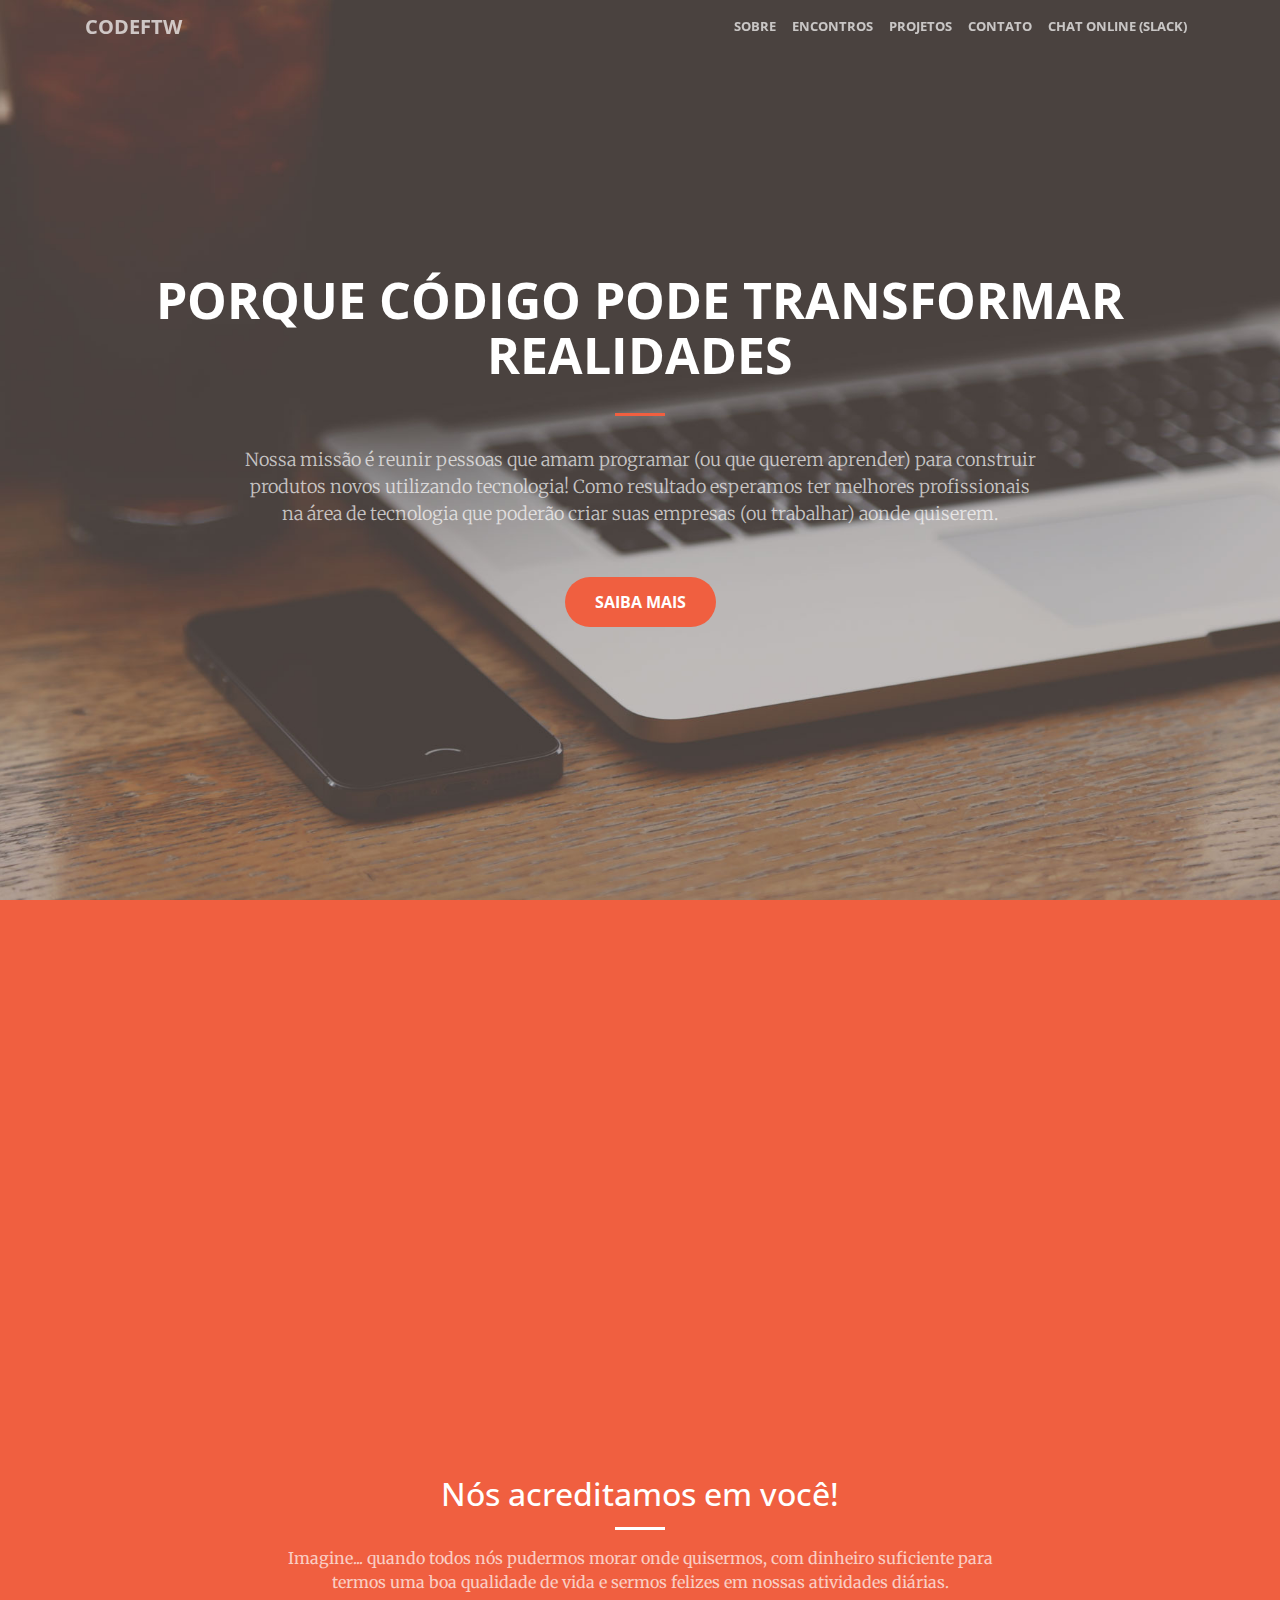
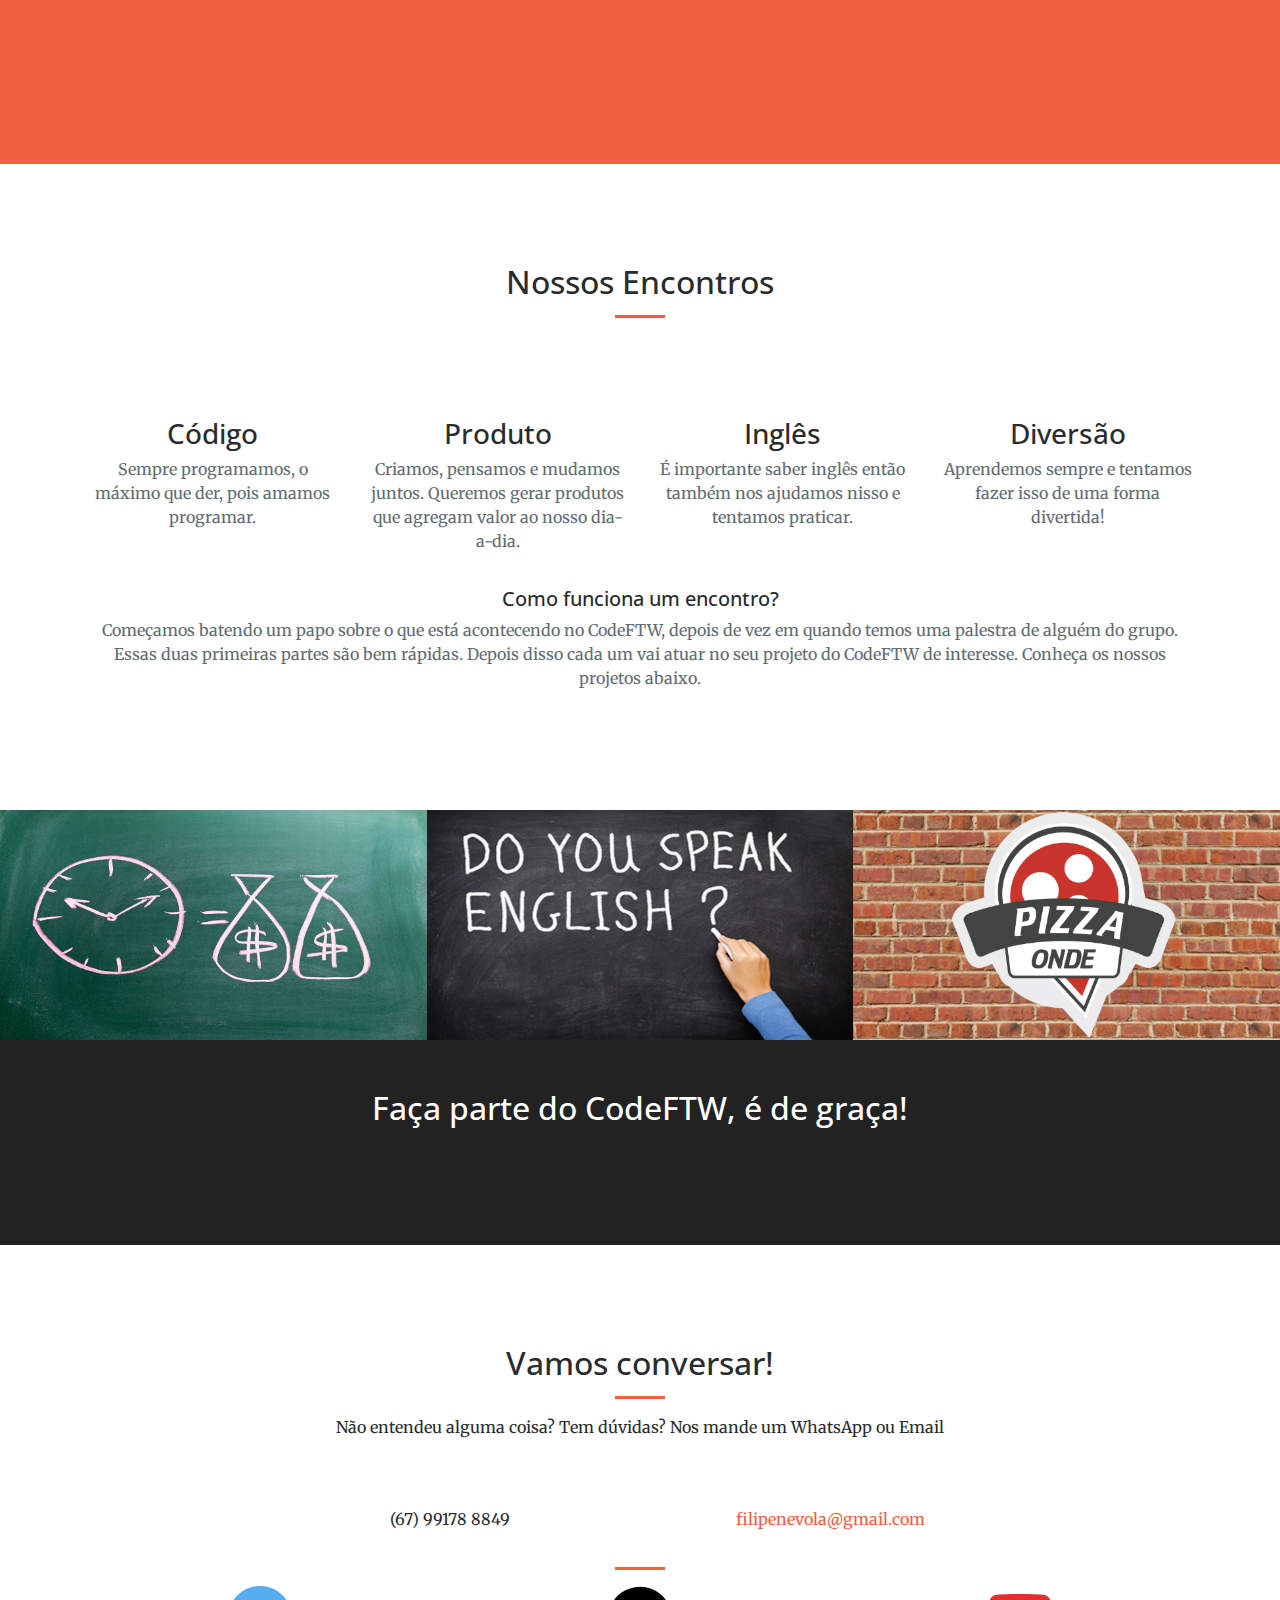
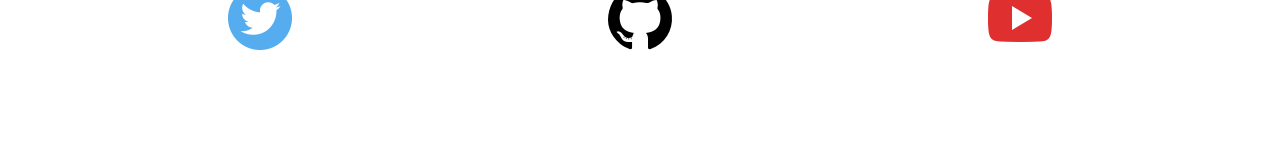
==== index.html @ 7f44572f "Adicionando logo PizzaOnde na secao de projetos" ====
<!DOCTYPE html>
<html lang="en">

<head>

  <meta charset="utf-8">
  <meta name="viewport" content="width=device-width, initial-scale=1, shrink-to-fit=no">
  <meta name="description" content="">
  <meta name="author" content="">

  <title>CodeFTW</title>

  <!-- Bootstrap core CSS -->
  <link href="vendor/bootstrap/css/bootstrap.min.css" rel="stylesheet">

  <!-- Custom fonts for this template -->
  <link href="vendor/font-awesome/css/font-awesome.min.css" rel="stylesheet" type="text/css">
  <link
      href='https://fonts.googleapis.com/css?family=Open+Sans:300italic,400italic,600italic,700italic,800italic,400,300,600,700,800'
      rel='stylesheet' type='text/css'>
  <link
      href='https://fonts.googleapis.com/css?family=Merriweather:400,300,300italic,400italic,700,700italic,900,900italic'
      rel='stylesheet' type='text/css'>

  <!-- Plugin CSS -->
  <link href="vendor/magnific-popup/magnific-popup.css" rel="stylesheet">

  <!-- Custom styles for this template -->
  <link href="css/creative.min.css" rel="stylesheet">
  <link href="css/app.css" rel="stylesheet">

  <!-- Temporary navbar container fix -->
  <style>
    .navbar-toggler {
      z-index: 1;
    }

    @media (max-width: 576px) {
      nav > .container {
        width: 100%;
      }
    }
  </style>

</head>

<body id="page-top">

<!-- Navigation -->
<nav class="navbar fixed-top navbar-toggleable-md navbar-light" id="mainNav">
  <button class="navbar-toggler navbar-toggler-right" type="button" data-toggle="collapse" data-target="#navbarExample"
          aria-controls="navbarExample" aria-expanded="false" aria-label="Toggle navigation">
    <span class="navbar-toggler-icon"></span>
  </button>
  <div class="container">
    <a class="navbar-brand" href="#page-top">CodeFTW</a>
    <div class="collapse navbar-collapse" id="navbarExample">
      <ul class="navbar-nav ml-auto">
        <li class="nav-item">
          <a class="nav-link" href="#about">Sobre</a>
        </li>
        <li class="nav-item">
          <a class="nav-link" href="#meetings">Encontros</a>
        </li>
        <li class="nav-item">
          <a class="nav-link" href="#projects">Projetos</a>
        </li>
        <li class="nav-item">
          <a class="nav-link" href="#contact">Contato</a>
        </li>
        <li class="nav-item">
          <a class="nav-link" href="https://slackin-zphogmjmdq.now.sh" target="_blank">Chat Online (Slack)</a>
        </li>
      </ul>
    </div>
  </div>
</nav>

<header class="masthead">
  <div class="header-content">
    <div class="header-content-inner">
      <h1 id="homeHeading">Porque código pode transformar realidades</h1>
      <hr>
      <p>Nossa missão é reunir pessoas que amam programar (ou que querem aprender) para construir produtos novos
        utilizando tecnologia! Como resultado esperamos ter melhores profissionais na área de tecnologia que poderão
        criar suas empresas (ou trabalhar) aonde quiserem.</p>
      <a class="btn btn-primary btn-xl" href="#about">Saiba mais</a>
    </div>
  </div>
</header>

<section class="bg-primary" id="about">
  <div class="container">

    <div class="row">
      <div class="col-lg-8 offset-lg-2 text-center">
        <div class="youtube">
          <iframe width="420" height="280"
                  src="https://www.youtube.com/embed/2t2Bjf5sxVM?rel=0"
                  frameborder="0" allowfullscreen></iframe>
        </div>
      </div>
    </div>

    <div class="row">
      <div class="col-lg-12 text-center">
        <hr class="primary">
      </div>
    </div>

    <div class="row">
      <div class="col-lg-8 offset-lg-2 text-center">
        <h2 class="section-heading text-white">Nós acreditamos em você!</h2>
        <hr class="light">
        <p class="text-faded">Imagine... quando todos nós pudermos morar onde quisermos, com dinheiro suficiente para
          termos uma boa qualidade de vida e sermos felizes em nossas atividades diárias.</p>
        <a class="btn btn-default btn-xl sr-button" href="#meetings">Vamos criar isso juntos!</a>
      </div>
    </div>

  </div>
</section>

<section id="meetings">
  <div class="container">
    <div class="row">
      <div class="col-lg-12 text-center">
        <h2 class="section-heading">Nossos Encontros</h2>
        <hr class="primary">
      </div>
    </div>
  </div>
  <div class="container">
    <div class="row">
      <div class="col-lg-3 col-md-6 text-center">
        <div class="service-box">
          <i class="fa fa-4x fa-diamond text-primary sr-icons"></i>
          <h3>Código</h3>
          <p class="text-muted">Sempre programamos, o máximo que der, pois amamos programar.</p>
        </div>
      </div>
      <div class="col-lg-3 col-md-6 text-center">
        <div class="service-box">
          <i class="fa fa-4x fa-paper-plane text-primary sr-icons"></i>
          <h3>Produto</h3>
          <p class="text-muted">Criamos, pensamos e mudamos juntos. Queremos gerar produtos que agregam valor ao nosso
            dia-a-dia.</p>
        </div>
      </div>
      <div class="col-lg-3 col-md-6 text-center">
        <div class="service-box">
          <i class="fa fa-4x fa-newspaper-o text-primary sr-icons"></i>
          <h3>Inglês</h3>
          <p class="text-muted">É importante saber inglês então também nos ajudamos nisso e tentamos praticar.</p>
        </div>
      </div>
      <div class="col-lg-3 col-md-6 text-center">
        <div class="service-box">
          <i class="fa fa-4x fa-heart text-primary sr-icons"></i>
          <h3>Diversão</h3>
          <p class="text-muted">Aprendemos sempre e tentamos fazer isso de uma forma divertida!</p>
        </div>
      </div>
    </div>
    <hr class="light">
    <div class="row">
      <div class="col-lg-12 text-center">

        <h5>Como funciona um encontro?</h5>
        <p class="text-muted">Começamos batendo um papo sobre o que está acontecendo no CodeFTW, depois de vez em quando
          temos uma palestra de alguém do grupo.
          Essas duas primeiras partes são bem rápidas.
          Depois disso cada um vai atuar no seu projeto do CodeFTW de interesse.
          Conheça os nossos projetos abaixo.</p>
      </div>
    </div>
  </div>
</section>

<section class="no-padding" id="projects">
  <div class="container-fluid">
    <div class="row no-gutter popup-gallery">
      <div class="col-lg-4 col-sm-6">
        <a class="portfolio-box" href="img/portfolio/fullsize/1.jpg">
          <img class="img-fluid" src="img/portfolio/thumbnails/1.jpg" alt="">
          <div class="portfolio-box-caption">
            <div class="portfolio-box-caption-content">
              <div class="project-category text-faded">
                Mercado Financeiro
              </div>
              <div class="project-name">
                Onde Coloco Meu Dinheiro?
              </div>
            </div>
          </div>
        </a>
      </div>
      <div class="col-lg-4 col-sm-6">
        <a class="portfolio-box" href="img/portfolio/fullsize/uberForTeacher.jpg">
          <img class="img-fluid" src="img/portfolio/thumbnails/uberForTeacher.jpg" alt="">
          <div class="portfolio-box-caption">
            <div class="portfolio-box-caption-content">
              <div class="project-category text-faded">
                Professor de Inglês Particular
              </div>
              <div class="project-name">
                #Uber4Teacher
              </div>
            </div>
          </div>
        </a>
      </div>
      <div class="col-lg-4 col-sm-6">
        <a class="portfolio-box" href="img/portfolio/fullsize/pizzaOnde.jpg">
          <img class="img-fluid" src="img/portfolio/thumbnails/pizzaOnde.jpg" alt="PizzaOnde">
          <div class="portfolio-box-caption">
            <div class="portfolio-box-caption-content">
              <div class="project-category text-faded">
                Aplicativo para Delivery
              </div>
              <div class="project-name">
                PizzaOnde
              </div>
            </div>
          </div>
        </a>
      </div>
    </div>
  </div>
</section>

<div class="call-to-action bg-dark">
  <div class="container text-center">
    <h2>Faça parte do CodeFTW, é de graça!</h2>
    <a class="btn btn-default btn-xl sr-button" href="https://slackin-zphogmjmdq.now.sh" target="_blank">Chat Online
      (Slack)</a>

    <script async defer src="https://slackin-zphogmjmdq.now.sh/slackin.js?"></script>
  </div>
</div>

<section id="contact">
  <div class="container">
    <div class="row">
      <div class="col-lg-8 offset-lg-2 text-center">
        <h2 class="section-heading">Vamos conversar!</h2>
        <hr class="primary">
        <p>Não entendeu alguma coisa? Tem dúvidas? Nos mande um WhatsApp ou Email</p>
      </div>
      <div class="col-lg-4 offset-lg-2 text-center">
        <i class="fa fa-phone fa-3x sr-contact"></i>
        <p>(67) 99178 8849</p>
      </div>
      <div class="col-lg-4 text-center">
        <i class="fa fa-envelope-o fa-3x sr-contact"></i>
        <p><a href="mailto:filipenevola@gmail.com">filipenevola@gmail.com</a></p>
      </div>
    </div>
    <div class="row">
      <div class="col-lg-12 text-center">
        <hr class="primary">
      </div>
    </div>
    <div class="row">
      <div class="col-lg-4 text-center">
        <a href="https://twitter.com/FTW_Code" target="_blank">
          <img class="img-fluid" src="img/twitter.png" width="64" alt="Twitter">
        </a>
      </div>
      <div class="col-lg-4 text-center">
        <a href="https://github.com/CodeFTW" target="_blank">
          <img class="img-fluid" src="img/github.png" width="64" alt="Github">
        </a>
      </div>
      <div class="col-lg-4 text-center">
        <a href="https://www.youtube.com/channel/UCkqddpL5PjnQQY6r5jOR_Uw" target="_blank">
          <img class="img-fluid" src="img/youtube.png" width="64" alt="Youtube">
        </a>
      </div>
    </div>
  </div>
</section>

<!-- Bootstrap core JavaScript -->
<script src="vendor/jquery/jquery.min.js"></script>
<script src="vendor/tether/tether.min.js"></script>
<script src="vendor/bootstrap/js/bootstrap.min.js"></script>

<!-- Plugin JavaScript -->
<script src="vendor/jquery-easing/jquery.easing.min.js"></script>
<script src="vendor/scrollreveal/scrollreveal.min.js"></script>
<script src="vendor/magnific-popup/jquery.magnific-popup.min.js"></script>

<!-- Custom scripts for this template -->
<script src="js/creative.min.js"></script>
<script>
  (function (i, s, o, g, r, a, m) {
    i['GoogleAnalyticsObject'] = r;
    i[r] = i[r] || function () {
      (i[r].q = i[r].q || []).push(arguments)
    }, i[r].l = 1 * new Date();
    a = s.createElement(o),
      m = s.getElementsByTagName(o)[0];
    a.async = 1;
    a.src = g;
    m.parentNode.insertBefore(a, m)
  })(window, document, 'script', 'https://www.google-analytics.com/analytics.js', 'ga');

  ga('create', 'UA-101624339-1', 'auto');
  ga('send', 'pageview');

</script>
</body>

</html>
---- css/creative.min.css ----
/*!
 * Start Bootstrap - Createive v4.0.0-alpha (http://startbootstrap.com/template-overviews/creative)
 * Copyright 2013-2017 Start Bootstrap
 * Licensed under MIT (https://github.com/BlackrockDigital/startbootstrap-creative/blob/master/LICENSE)
 */body,html{width:100%;height:100%}body{font-family:Merriweather,'Helvetica Neue',Arial,sans-serif}hr{max-width:50px;border-width:3px;border-color:#f05f40}hr.light{border-color:#fff}a{color:#f05f40;-webkit-transition:all .2s;-moz-transition:all .2s;transition:all .2s}a:focus,a:hover{color:#f05f40}h1,h2,h3,h4,h5,h6{font-family:'Open Sans','Helvetica Neue',Arial,sans-serif}p{font-size:16px;line-height:1.5;margin-bottom:20px}.bg-primary{background-color:#f05f40!important}.bg-dark{color:#fff;background-color:#222!important}.text-faded{color:rgba(255,255,255,.7)}section{padding:100px 0}.section-heading{margin-top:0}.no-padding{padding:0}::-moz-selection{color:#fff;background:#222;text-shadow:none}::selection{color:#fff;background:#222;text-shadow:none}img::selection{color:#fff;background:0 0}img::-moz-selection{color:#fff;background:0 0}body{-webkit-tap-highlight-color:#222}#mainNav{border-color:rgba(34,34,34,.05);background-color:#fff;font-family:'Open Sans','Helvetica Neue',Arial,sans-serif;-webkit-transition:all .2s;-moz-transition:all .2s;transition:all .2s}#mainNav .navbar-brand{font-weight:700;text-transform:uppercase;color:#f05f40;font-family:'Open Sans','Helvetica Neue',Arial,sans-serif}#mainNav .navbar-brand:focus,#mainNav .navbar-brand:hover{color:#f05f40}#mainNav .navbar-toggle{font-size:12px;font-weight:700;text-transform:uppercase;color:#222}#mainNav .navbar-nav>li.nav-item>a.nav-link,#mainNav .navbar-nav>li.nav-item>a.nav-link:focus{font-size:13px;font-weight:700;text-transform:uppercase;color:#222}#mainNav .navbar-nav>li.nav-item>a.nav-link:focus:hover,#mainNav .navbar-nav>li.nav-item>a.nav-link:hover{color:#f05f40}#mainNav .navbar-nav>li.nav-item>a.nav-link.active,#mainNav .navbar-nav>li.nav-item>a.nav-link:focus.active{color:#f05f40!important;background-color:transparent}#mainNav .navbar-nav>li.nav-item>a.nav-link.active:hover,#mainNav .navbar-nav>li.nav-item>a.nav-link:focus.active:hover{background-color:transparent}@media (min-width:992px){#mainNav{border-color:rgba(255,255,255,.3);background-color:transparent}#mainNav .navbar-brand{color:rgba(255,255,255,.7)}#mainNav .navbar-brand:focus,#mainNav .navbar-brand:hover{color:#fff}#mainNav .navbar-nav>li.nav-item>a.nav-link,#mainNav .navbar-nav>li.nav-item>a.nav-link:focus{color:rgba(255,255,255,.7)}#mainNav .navbar-nav>li.nav-item>a.nav-link:focus:hover,#mainNav .navbar-nav>li.nav-item>a.nav-link:hover{color:#fff}#mainNav.navbar-shrink{border-color:rgba(34,34,34,.05);background-color:#fff}#mainNav.navbar-shrink .navbar-brand{font-size:16px;color:#f05f40}#mainNav.navbar-shrink .navbar-brand:focus,#mainNav.navbar-shrink .navbar-brand:hover{color:#f05f40}#mainNav.navbar-shrink .navbar-nav>li.nav-item>a.nav-link,#mainNav.navbar-shrink .navbar-nav>li.nav-item>a.nav-link:focus{color:#222}#mainNav.navbar-shrink .navbar-nav>li.nav-item>a.nav-link:focus:hover,#mainNav.navbar-shrink .navbar-nav>li.nav-item>a.nav-link:hover{color:#f05f40}}header.masthead{position:relative;width:100%;min-height:auto;text-align:center;color:#fff;background-image:url(../img/header.jpg);background-position:center;-webkit-background-size:cover;-moz-background-size:cover;-o-background-size:cover;background-size:cover}header.masthead .header-content{position:relative;width:100%;padding:100px 15px 100px;text-align:center}header.masthead .header-content .header-content-inner h1{font-size:30px;font-weight:700;margin-top:0;margin-bottom:0;text-transform:uppercase}header.masthead .header-content .header-content-inner hr{margin:30px auto}header.masthead .header-content .header-content-inner p{font-size:16px;font-weight:300;margin-bottom:50px;color:rgba(255,255,255,.7)}@media (min-width:768px){header.masthead{height:100%;min-height:600px}header.masthead .header-content{position:absolute;top:50%;padding:0 50px;-webkit-transform:translateY(-50%);-ms-transform:translateY(-50%);transform:translateY(-50%)}header.masthead .header-content .header-content-inner{max-width:1000px;margin-right:auto;margin-left:auto}header.masthead .header-content .header-content-inner h1{font-size:50px}header.masthead .header-content .header-content-inner p{font-size:18px;max-width:80%;margin-right:auto;margin-left:auto}}.service-box{max-width:400px;margin:50px auto 0}@media (min-width:992px){.service-box{margin:20px auto 0}}.service-box p{margin-bottom:0}.portfolio-box{position:relative;display:block;max-width:650px;margin:0 auto}.portfolio-box .portfolio-box-caption{position:absolute;bottom:0;display:block;width:100%;height:100%;text-align:center;opacity:0;color:#fff;background:rgba(240,95,64,.9);-webkit-transition:all .2s;-moz-transition:all .2s;transition:all .2s}.portfolio-box .portfolio-box-caption .portfolio-box-caption-content{position:absolute;top:50%;width:100%;transform:translateY(-50%);text-align:center}.portfolio-box .portfolio-box-caption .portfolio-box-caption-content .project-category,.portfolio-box .portfolio-box-caption .portfolio-box-caption-content .project-name{padding:0 15px;font-family:'Open Sans','Helvetica Neue',Arial,sans-serif}.portfolio-box .portfolio-box-caption .portfolio-box-caption-content .project-category{font-size:14px;font-weight:600;text-transform:uppercase}.portfolio-box .portfolio-box-caption .portfolio-box-caption-content .project-name{font-size:18px}.portfolio-box:hover .portfolio-box-caption{opacity:1}.portfolio-box:focus{outline:0}@media (min-width:768px){.portfolio-box .portfolio-box-caption .portfolio-box-caption-content .project-category{font-size:16px}.portfolio-box .portfolio-box-caption .portfolio-box-caption-content .project-name{font-size:22px}}.call-to-action{padding:50px 0}.call-to-action h2{margin:0 auto 20px}.text-primary{color:#f05f40!important}.no-gutter>[class*=col-]{padding-right:0;padding-left:0}.btn-default{color:#222;border-color:#fff;background-color:#fff}.btn-default.focus,.btn-default:focus{color:#222;border-color:#bfbfbf;background-color:#e6e6e6}.btn-default:hover{color:#222;border-color:#e0e0e0;background-color:#e6e6e6}.btn-default.active,.btn-default:active,.open>.btn-default.dropdown-toggle{color:#222;border-color:#e0e0e0;background-color:#e6e6e6}.btn-default.active.focus,.btn-default.active:focus,.btn-default.active:hover,.btn-default:active.focus,.btn-default:active:focus,.btn-default:active:hover,.open>.btn-default.dropdown-toggle.focus,.open>.btn-default.dropdown-toggle:focus,.open>.btn-default.dropdown-toggle:hover{color:#222;border-color:#bfbfbf;background-color:#d4d4d4}.btn-default.active,.btn-default:active,.open>.btn-default.dropdown-toggle{background-image:none}.btn-default.disabled.focus,.btn-default.disabled:focus,.btn-default.disabled:hover,.btn-default[disabled].focus,.btn-default[disabled]:focus,.btn-default[disabled]:hover,fieldset[disabled] .btn-default.focus,fieldset[disabled] .btn-default:focus,fieldset[disabled] .btn-default:hover{border-color:#fff;background-color:#fff}.btn-default .badge{color:#fff;background-color:#222}.btn-primary{color:#fff;border-color:#f05f40;background-color:#f05f40}.btn-primary.focus,.btn-primary:focus{color:#fff;border-color:#a4270d;background-color:#eb3812}.btn-primary:hover{color:#fff;border-color:#e13612;background-color:#eb3812}.btn-primary.active,.btn-primary:active,.open>.btn-primary.dropdown-toggle{color:#fff;border-color:#e13612;background-color:#eb3812}.btn-primary.active.focus,.btn-primary.active:focus,.btn-primary.active:hover,.btn-primary:active.focus,.btn-primary:active:focus,.btn-primary:active:hover,.open>.btn-primary.dropdown-toggle.focus,.open>.btn-primary.dropdown-toggle:focus,.open>.btn-primary.dropdown-toggle:hover{color:#fff;border-color:#a4270d;background-color:#c93110}.btn-primary.active,.btn-primary:active,.open>.btn-primary.dropdown-toggle{background-image:none}.btn-primary.disabled.focus,.btn-primary.disabled:focus,.btn-primary.disabled:hover,.btn-primary[disabled].focus,.btn-primary[disabled]:focus,.btn-primary[disabled]:hover,fieldset[disabled] .btn-primary.focus,fieldset[disabled] .btn-primary:focus,fieldset[disabled] .btn-primary:hover{border-color:#f05f40;background-color:#f05f40}.btn-primary .badge{color:#f05f40;background-color:#fff}.btn{font-weight:700;text-transform:uppercase;border:none;border-radius:300px;font-family:'Open Sans','Helvetica Neue',Arial,sans-serif}.btn-xl{padding:15px 30px}
---- css/app.css ----
.youtube {
    position: relative;
    padding-bottom: 56.25%;
    padding-top: 30px;
    height: 0;
    overflow: hidden;
}

.youtube iframe, .youtube object, .youtube embed {
    position: absolute;
    top: 0;
    left: 0;
    width: 100%;
    height: 100%;
}
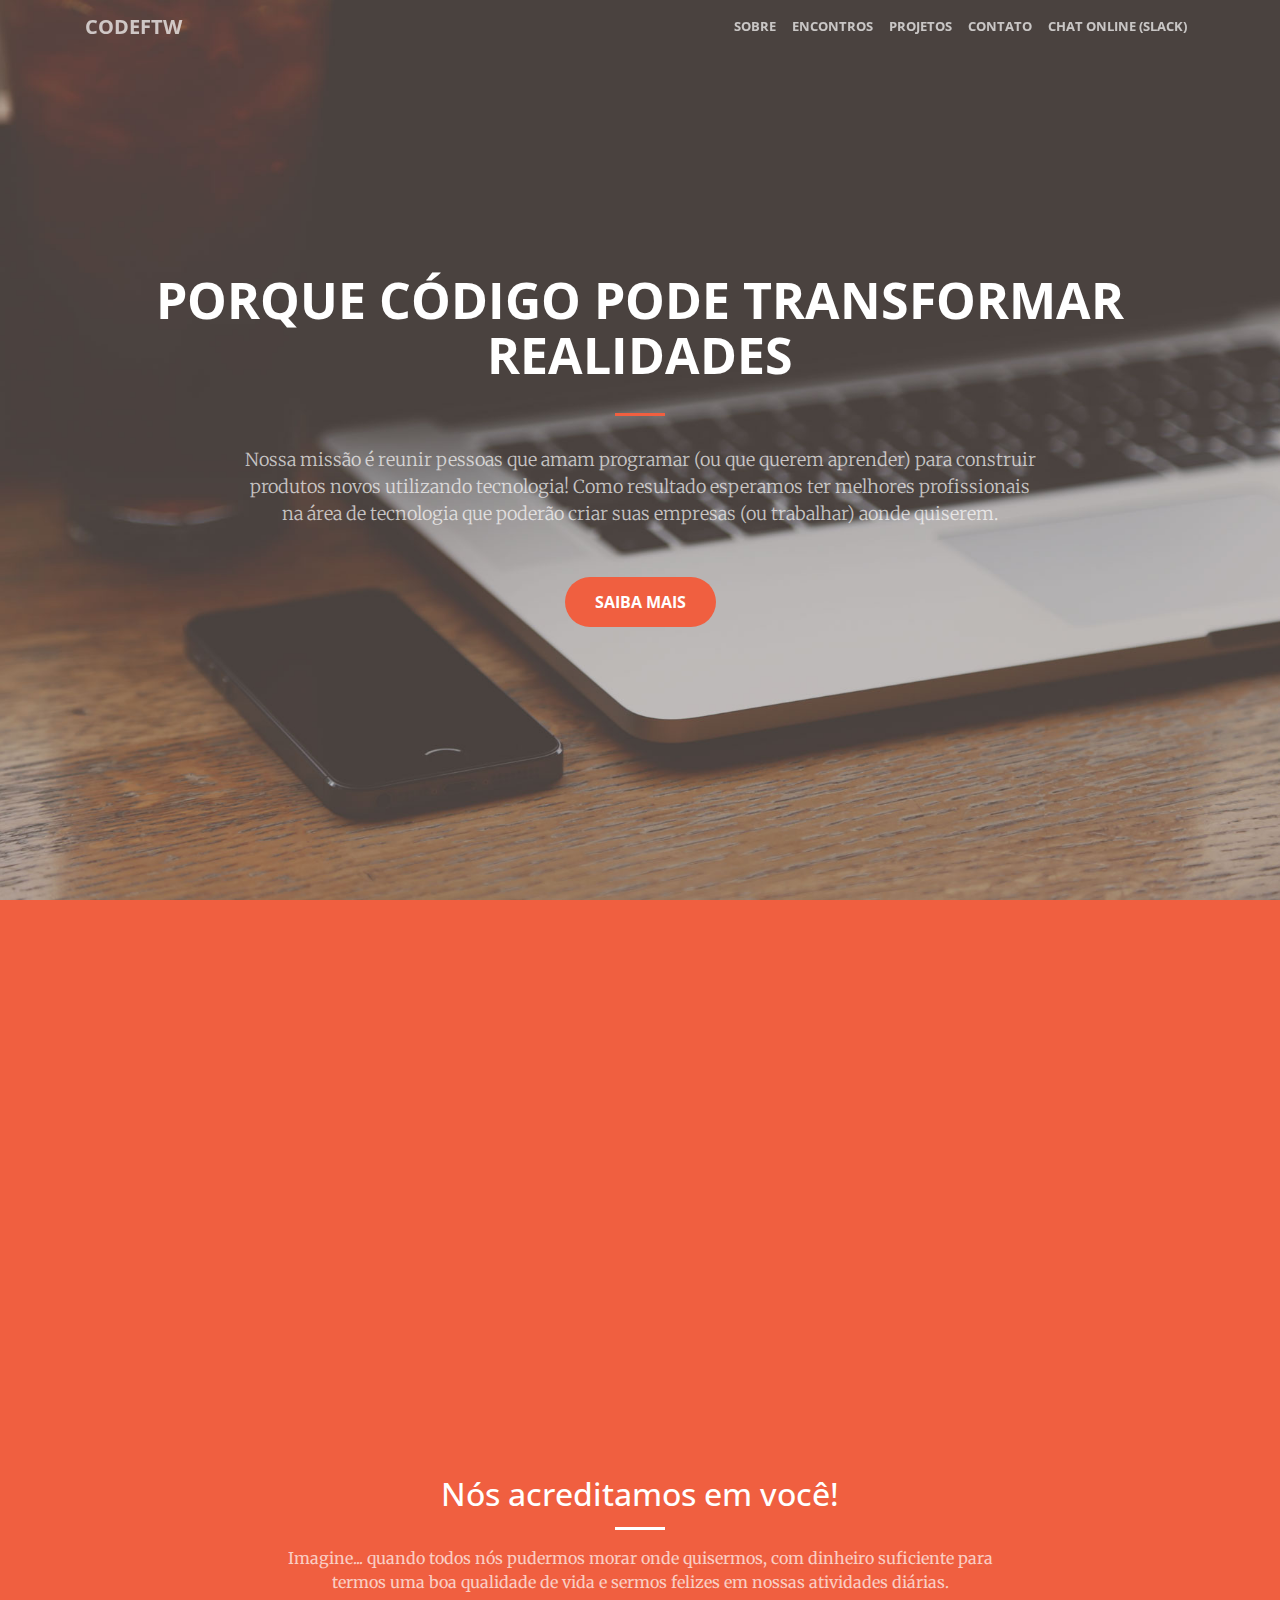
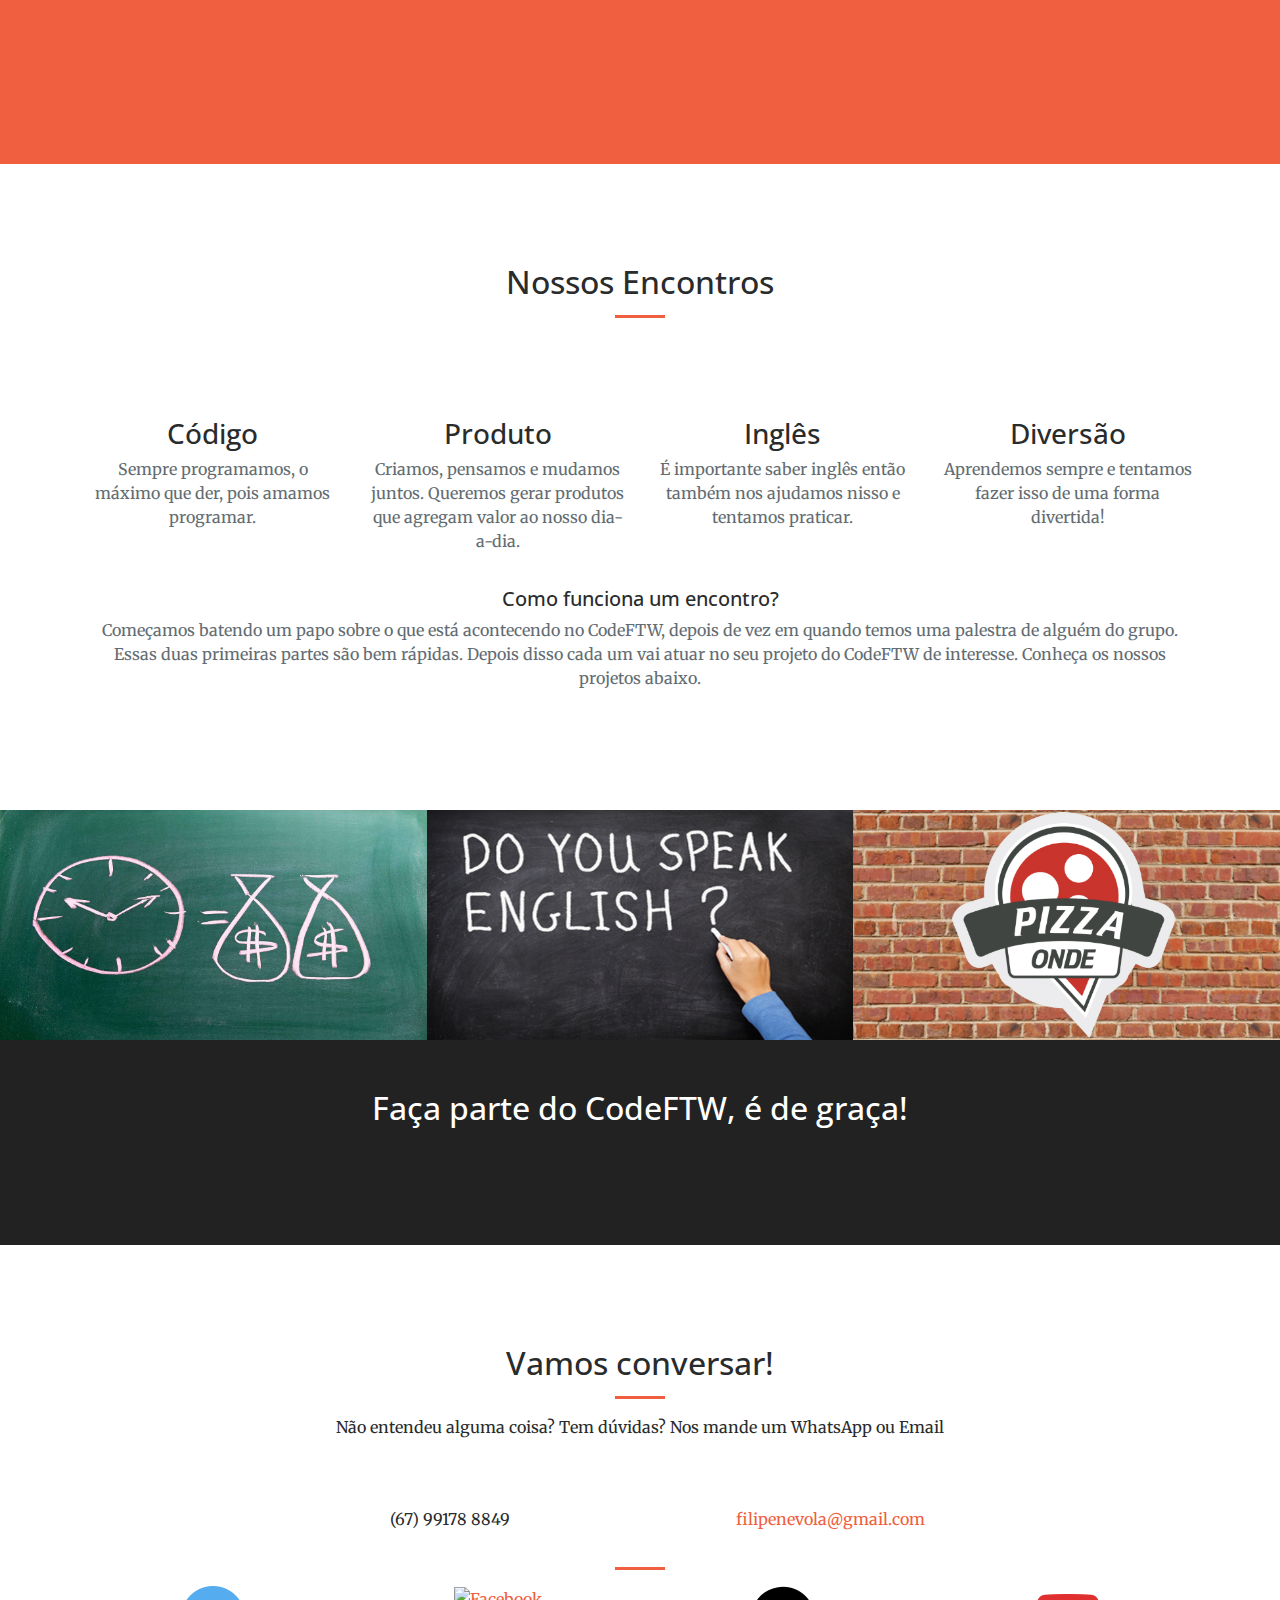
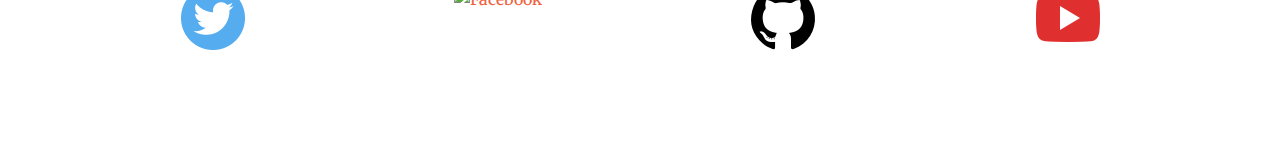
==== commit 971f0af2: "Merge 1062c2f45ab87cf7cb36b4fc0360cbfc03ff27d5 into b645aa6f8547b5d1723b7ba4981eff4848b8f19b" ====
--- a/index.html
+++ b/index.html
@@ -216,10 +216,10 @@
           <div class="portfolio-box-caption">
             <div class="portfolio-box-caption-content">
               <div class="project-category text-faded">
-                Aplicativo para Delivery
+                PizzaOnde
               </div>
               <div class="project-name">
-                PizzaOnde
+                Quantas vezes você deixou de pedir uma pizza por não ter o cardápio em mãos? Ou por não saber da 'fama' daquela pizzaria? Tenha tudo isso em seu smartphone com o PizzaOnde.
               </div>
             </div>
           </div>
@@ -262,17 +262,22 @@
       </div>
     </div>
     <div class="row">
-      <div class="col-lg-4 text-center">
+      <div class="col-lg-3 text-center">
         <a href="https://twitter.com/FTW_Code" target="_blank">
           <img class="img-fluid" src="img/twitter.png" width="64" alt="Twitter">
         </a>
       </div>
-      <div class="col-lg-4 text-center">
+      <div class="col-lg-3 text-center">
+        <a href="https://www.facebook.com/CodeFTW/" target="_blank">
+          <img class="img-fluid" src="img/facebook.png" width="68" alt="Facebook">
+        </a>
+      </div>
+      <div class="col-lg-3 text-center">
         <a href="https://github.com/CodeFTW" target="_blank">
           <img class="img-fluid" src="img/github.png" width="64" alt="Github">
         </a>
       </div>
-      <div class="col-lg-4 text-center">
+      <div class="col-lg-3 text-center">
         <a href="https://www.youtube.com/channel/UCkqddpL5PjnQQY6r5jOR_Uw" target="_blank">
           <img class="img-fluid" src="img/youtube.png" width="64" alt="Youtube">
         </a>
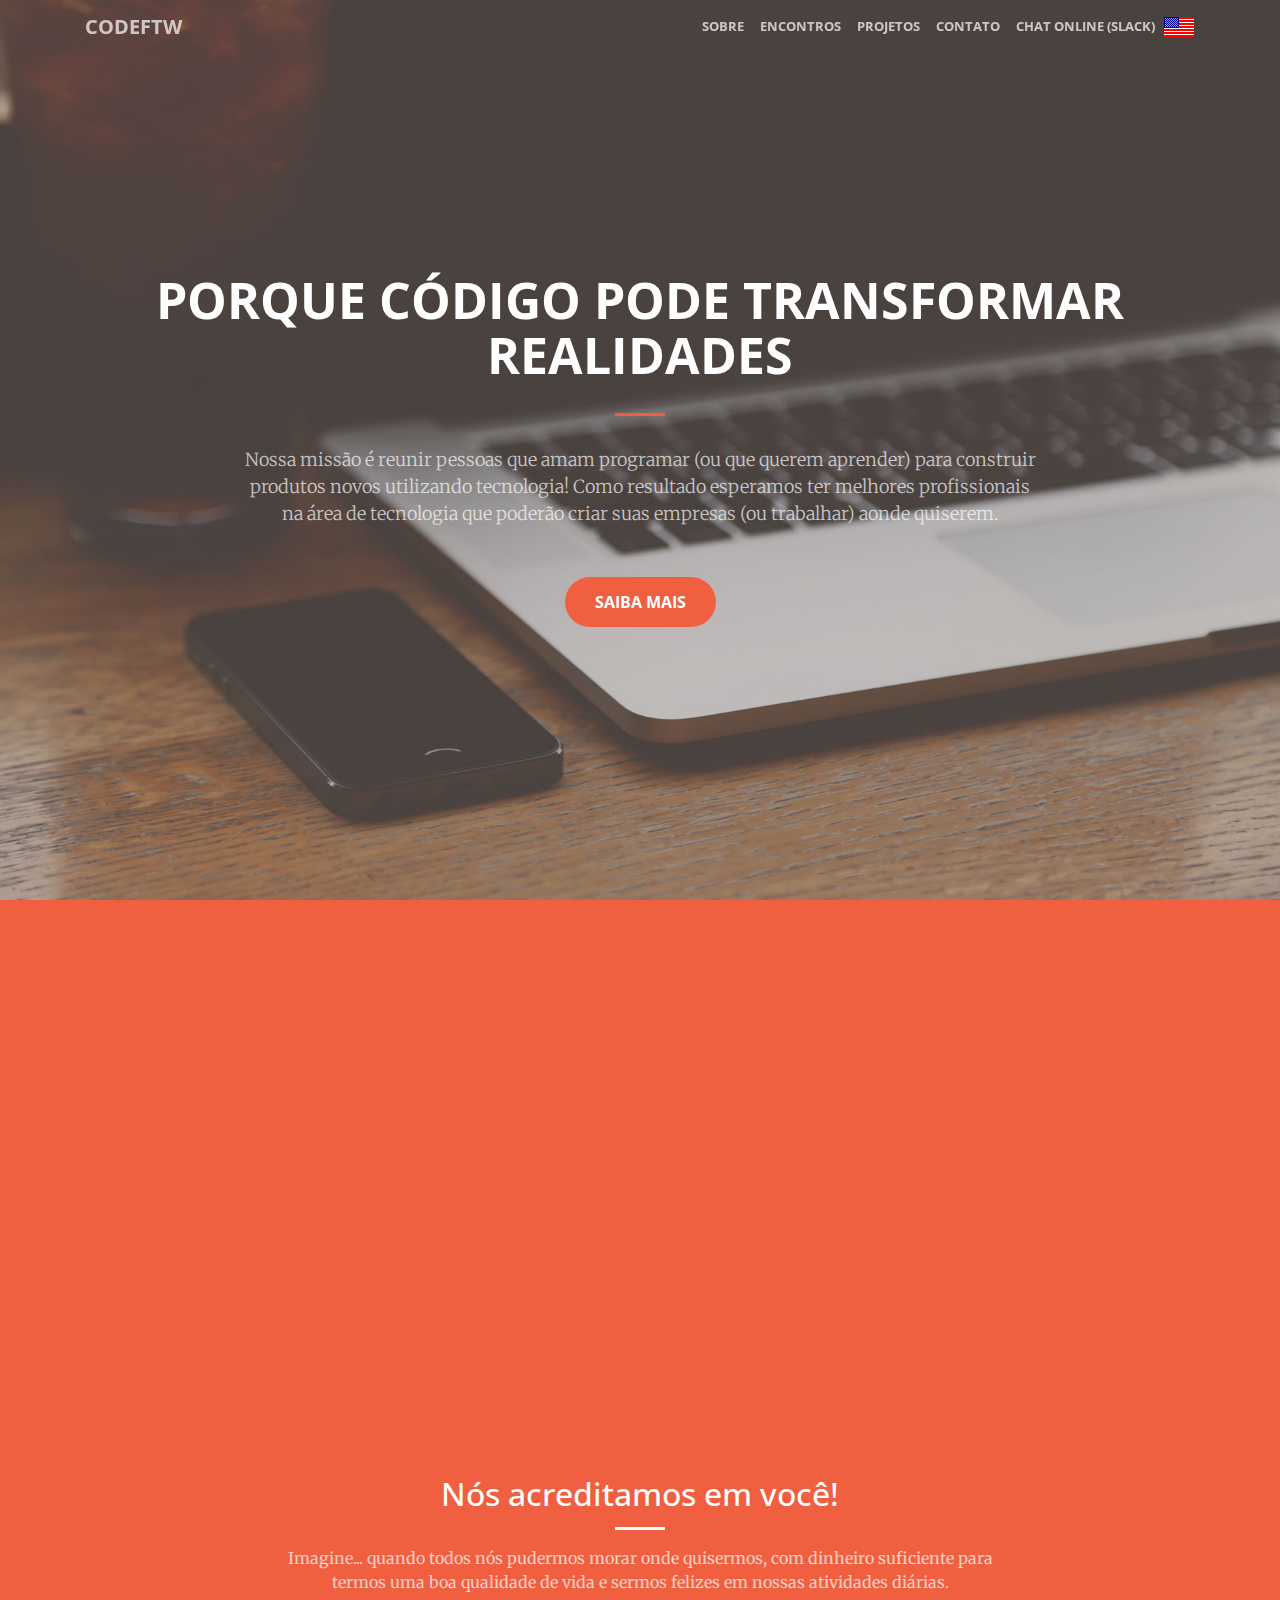
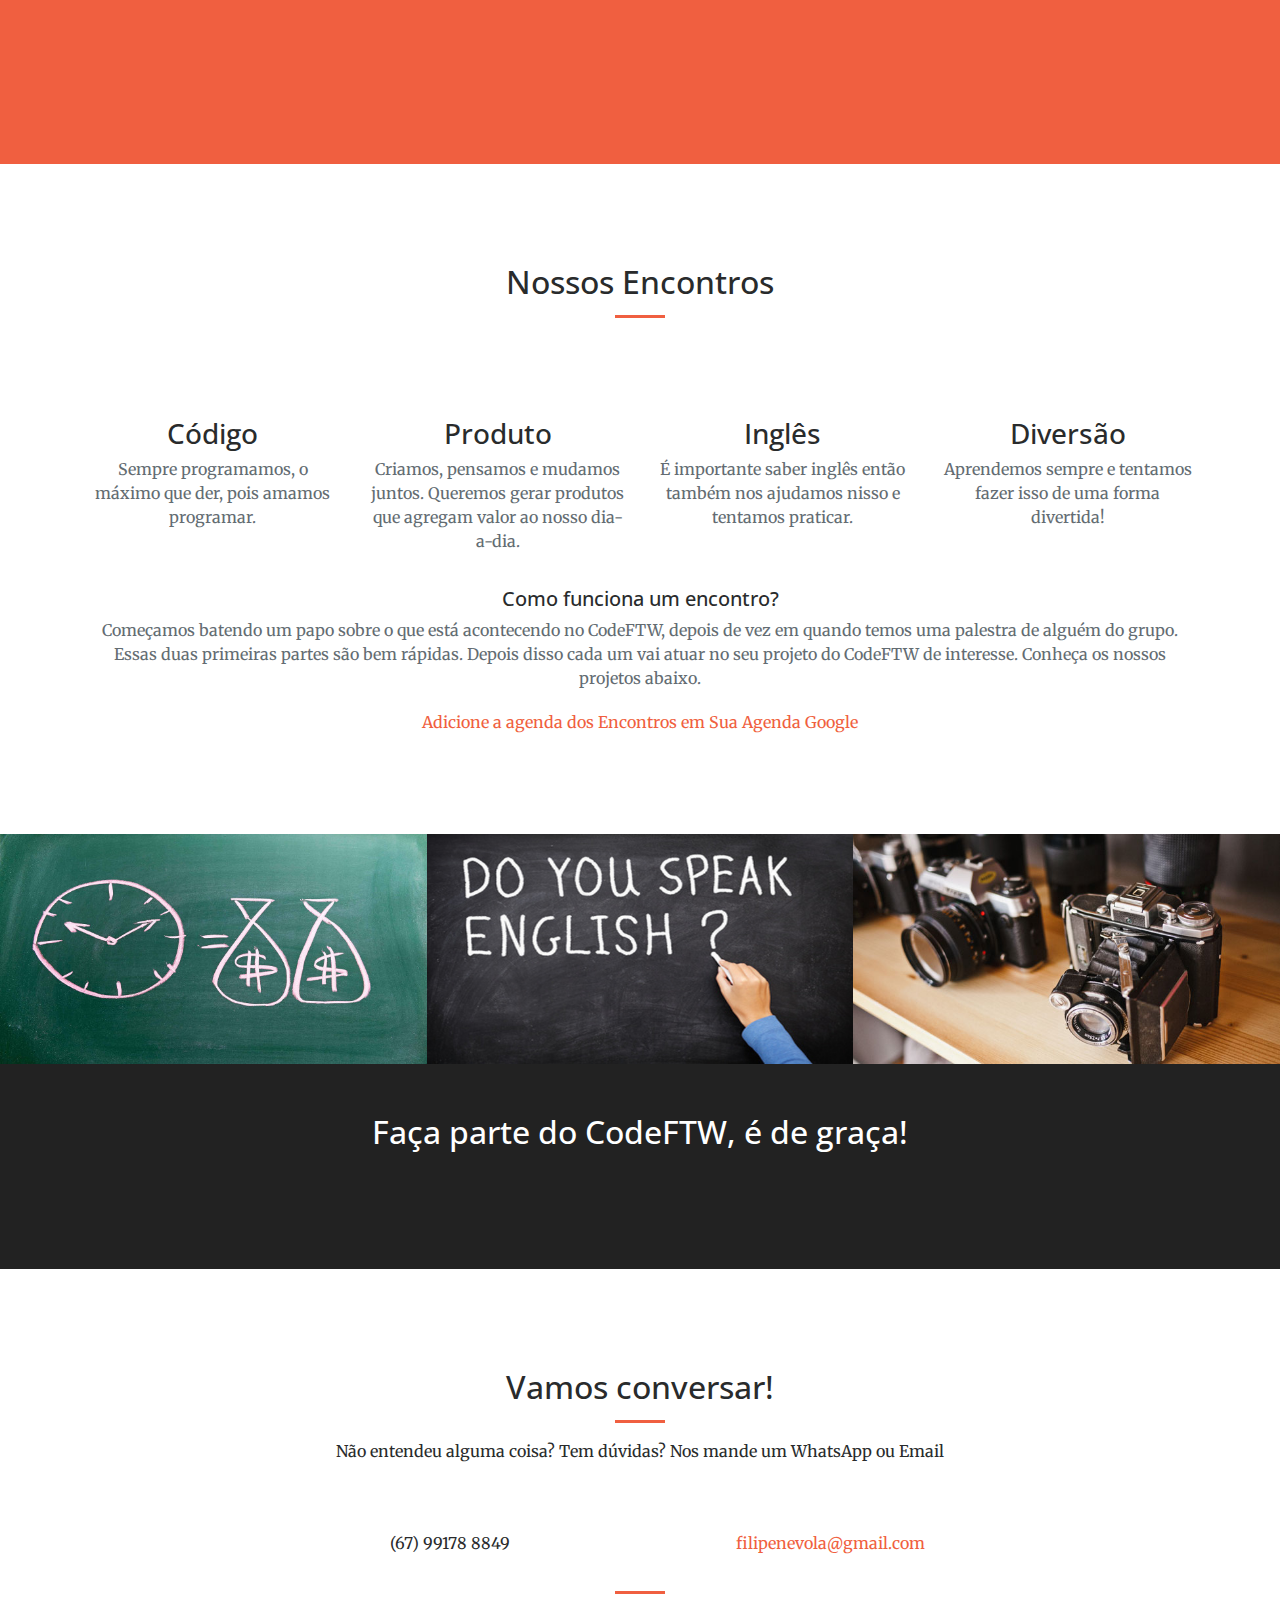
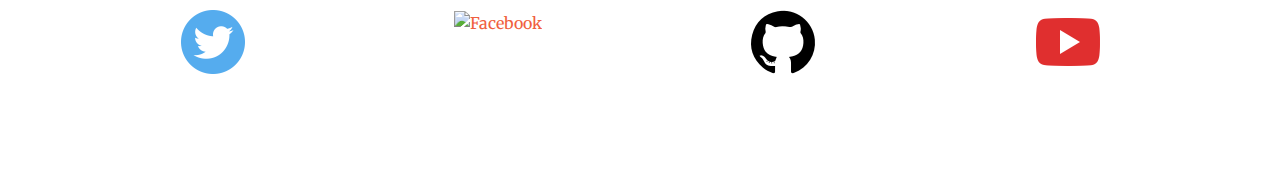
==== commit b740372c: "adding calendar" ====
--- a/index.html
+++ b/index.html
@@ -3,318 +3,327 @@
 
 <head>
 
-  <meta charset="utf-8">
-  <meta name="viewport" content="width=device-width, initial-scale=1, shrink-to-fit=no">
-  <meta name="description" content="">
-  <meta name="author" content="">
-
-  <title>CodeFTW</title>
-
-  <!-- Bootstrap core CSS -->
-  <link href="vendor/bootstrap/css/bootstrap.min.css" rel="stylesheet">
-
-  <!-- Custom fonts for this template -->
-  <link href="vendor/font-awesome/css/font-awesome.min.css" rel="stylesheet" type="text/css">
-  <link
-      href='https://fonts.googleapis.com/css?family=Open+Sans:300italic,400italic,600italic,700italic,800italic,400,300,600,700,800'
-      rel='stylesheet' type='text/css'>
-  <link
-      href='https://fonts.googleapis.com/css?family=Merriweather:400,300,300italic,400italic,700,700italic,900,900italic'
-      rel='stylesheet' type='text/css'>
-
-  <!-- Plugin CSS -->
-  <link href="vendor/magnific-popup/magnific-popup.css" rel="stylesheet">
-
-  <!-- Custom styles for this template -->
-  <link href="css/creative.min.css" rel="stylesheet">
-  <link href="css/app.css" rel="stylesheet">
-
-  <!-- Temporary navbar container fix -->
-  <style>
-    .navbar-toggler {
-      z-index: 1;
-    }
-
-    @media (max-width: 576px) {
-      nav > .container {
-        width: 100%;
-      }
-    }
-  </style>
+    <meta charset="utf-8">
+    <meta name="viewport" content="width=device-width, initial-scale=1, shrink-to-fit=no">
+    <meta name="description" content="">
+    <meta name="author" content="">
+
+    <title>CodeFTW</title>
+
+    <!-- Bootstrap core CSS -->
+    <link href="vendor/bootstrap/css/bootstrap.min.css" rel="stylesheet">
+
+    <!-- Custom fonts for this template -->
+    <link href="vendor/font-awesome/css/font-awesome.min.css" rel="stylesheet" type="text/css">
+    <link href='https://fonts.googleapis.com/css?family=Open+Sans:300italic,400italic,600italic,700italic,800italic,400,300,600,700,800' rel='stylesheet' type='text/css'>
+    <link href='https://fonts.googleapis.com/css?family=Merriweather:400,300,300italic,400italic,700,700italic,900,900italic' rel='stylesheet' type='text/css'>
+
+    <!-- Plugin CSS -->
+    <link href="vendor/magnific-popup/magnific-popup.css" rel="stylesheet">
+
+    <!-- Custom styles for this template -->
+    <link href="css/creative.min.css" rel="stylesheet">
+    <link href="css/app.css" rel="stylesheet">
+
+    <link rel="apple-touch-icon" sizes="57x57" href="/apple-icon-57x57.png">
+    <link rel="apple-touch-icon" sizes="60x60" href="/apple-icon-60x60.png">
+    <link rel="apple-touch-icon" sizes="72x72" href="/apple-icon-72x72.png">
+    <link rel="apple-touch-icon" sizes="76x76" href="/apple-icon-76x76.png">
+    <link rel="apple-touch-icon" sizes="114x114" href="/apple-icon-114x114.png">
+    <link rel="apple-touch-icon" sizes="120x120" href="/apple-icon-120x120.png">
+    <link rel="apple-touch-icon" sizes="144x144" href="/apple-icon-144x144.png">
+    <link rel="apple-touch-icon" sizes="152x152" href="/apple-icon-152x152.png">
+    <link rel="apple-touch-icon" sizes="180x180" href="/apple-icon-180x180.png">
+    <link rel="icon" type="image/png" sizes="192x192"  href="/android-icon-192x192.png">
+    <link rel="icon" type="image/png" sizes="32x32" href="/favicon-32x32.png">
+    <link rel="icon" type="image/png" sizes="96x96" href="/favicon-96x96.png">
+    <link rel="icon" type="image/png" sizes="16x16" href="/favicon-16x16.png">
+    <link rel="manifest" href="/manifest.json">
+    <meta name="msapplication-TileColor" content="#ffffff">
+    <meta name="msapplication-TileImage" content="/ms-icon-144x144.png">
+    <meta name="theme-color" content="#ffffff">
+
+    <!-- Temporary navbar container fix -->
+    <style>
+        .navbar-toggler {
+            z-index: 1;
+        }
+        
+        @media (max-width: 576px) {
+            nav>.container {
+                width: 100%;
+            }
+        }
+    </style>
 
 </head>
 
 <body id="page-top">
 
-<!-- Navigation -->
-<nav class="navbar fixed-top navbar-toggleable-md navbar-light" id="mainNav">
-  <button class="navbar-toggler navbar-toggler-right" type="button" data-toggle="collapse" data-target="#navbarExample"
-          aria-controls="navbarExample" aria-expanded="false" aria-label="Toggle navigation">
+    <!-- Navigation -->
+    <nav class="navbar fixed-top navbar-toggleable-md navbar-light" id="mainNav">
+        <button class="navbar-toggler navbar-toggler-right" type="button" data-toggle="collapse" data-target="#navbarExample" aria-controls="navbarExample" aria-expanded="false" aria-label="Toggle navigation">
     <span class="navbar-toggler-icon"></span>
   </button>
-  <div class="container">
-    <a class="navbar-brand" href="#page-top">CodeFTW</a>
-    <div class="collapse navbar-collapse" id="navbarExample">
-      <ul class="navbar-nav ml-auto">
-        <li class="nav-item">
-          <a class="nav-link" href="#about">Sobre</a>
-        </li>
-        <li class="nav-item">
-          <a class="nav-link" href="#meetings">Encontros</a>
-        </li>
-        <li class="nav-item">
-          <a class="nav-link" href="#projects">Projetos</a>
-        </li>
-        <li class="nav-item">
-          <a class="nav-link" href="#contact">Contato</a>
-        </li>
-        <li class="nav-item">
-          <a class="nav-link" href="https://slackin-zphogmjmdq.now.sh" target="_blank">Chat Online (Slack)</a>
-        </li>
-      </ul>
+        <div class="container">
+            <a class="navbar-brand" href="#page-top">CodeFTW</a>
+            <div class="collapse navbar-collapse" id="navbarExample">
+                <ul class="navbar-nav ml-auto">
+                    <li class="nav-item">
+                        <a class="nav-link" href="#about">Sobre</a>
+                    </li>
+                    <li class="nav-item">
+                        <a class="nav-link" href="#meetings">Encontros</a>
+                    </li>
+                    <li class="nav-item">
+                        <a class="nav-link" href="#projects">Projetos</a>
+                    </li>
+                    <li class="nav-item">
+                        <a class="nav-link" href="#contact">Contato</a>
+                    </li>
+                    <li class="nav-item">
+                        <a class="nav-link" href="https://slackincodeftw.herokuapp.com" target="_blank">Chat Online (Slack)</a>
+                    </li>
+                    <li class="nav-item">
+                        <a href="index-en.html"> <img src="img/en.png" alt="English Version"></a>
+                    </li>
+                </ul>
+            </div>
+        </div>
+    </nav>
+
+    <header class="masthead">
+        <div class="header-content">
+            <div class="header-content-inner">
+                <h1 id="homeHeading">Porque código pode transformar realidades</h1>
+                <hr>
+                <p>Nossa missão é reunir pessoas que amam programar (ou que querem aprender) para construir produtos novos utilizando tecnologia! Como resultado esperamos ter melhores profissionais na área de tecnologia que poderão criar suas empresas (ou
+                    trabalhar) aonde quiserem.</p>
+                <a class="btn btn-primary btn-xl" href="#about">Saiba mais</a>
+            </div>
+        </div>
+    </header>
+
+    <section class="bg-primary" id="about">
+        <div class="container">
+
+            <div class="row">
+                <div class="col-lg-8 offset-lg-2 text-center">
+                    <div class="youtube">
+                        <iframe width="420" height="280" src="https://www.youtube.com/embed/2t2Bjf5sxVM?rel=0" frameborder="0" allowfullscreen></iframe>
+                    </div>
+                </div>
+            </div>
+
+            <div class="row">
+                <div class="col-lg-12 text-center">
+                    <hr class="primary">
+                </div>
+            </div>
+
+            <div class="row">
+                <div class="col-lg-8 offset-lg-2 text-center">
+                    <h2 class="section-heading text-white">Nós acreditamos em você!</h2>
+                    <hr class="light">
+                    <p class="text-faded">Imagine... quando todos nós pudermos morar onde quisermos, com dinheiro suficiente para termos uma boa qualidade de vida e sermos felizes em nossas atividades diárias.</p>
+                    <a class="btn btn-default btn-xl sr-button" href="#meetings">Vamos criar isso juntos!</a>
+                </div>
+            </div>
+
+        </div>
+    </section>
+
+    <section id="meetings">
+        <div class="container">
+            <div class="row">
+                <div class="col-lg-12 text-center">
+                    <h2 class="section-heading">Nossos Encontros</h2>
+                    <hr class="primary">
+                </div>
+            </div>
+        </div>
+        <div class="container">
+            <div class="row">
+                <div class="col-lg-3 col-md-6 text-center">
+                    <div class="service-box">
+                        <i class="fa fa-4x fa-diamond text-primary sr-icons"></i>
+                        <h3>Código</h3>
+                        <p class="text-muted">Sempre programamos, o máximo que der, pois amamos programar.</p>
+                    </div>
+                </div>
+                <div class="col-lg-3 col-md-6 text-center">
+                    <div class="service-box">
+                        <i class="fa fa-4x fa-paper-plane text-primary sr-icons"></i>
+                        <h3>Produto</h3>
+                        <p class="text-muted">Criamos, pensamos e mudamos juntos. Queremos gerar produtos que agregam valor ao nosso dia-a-dia.
+                        </p>
+                    </div>
+                </div>
+                <div class="col-lg-3 col-md-6 text-center">
+                    <div class="service-box">
+                        <i class="fa fa-4x fa-newspaper-o text-primary sr-icons"></i>
+                        <h3>Inglês</h3>
+                        <p class="text-muted">É importante saber inglês então também nos ajudamos nisso e tentamos praticar.</p>
+                    </div>
+                </div>
+                <div class="col-lg-3 col-md-6 text-center">
+                    <div class="service-box">
+                        <i class="fa fa-4x fa-heart text-primary sr-icons"></i>
+                        <h3>Diversão</h3>
+                        <p class="text-muted">Aprendemos sempre e tentamos fazer isso de uma forma divertida!</p>
+                    </div>
+                </div>
+            </div>
+            <hr class="light">
+            <div class="row">
+                <div class="col-lg-12 text-center">
+
+                    <h5>Como funciona um encontro?</h5>
+                    <p class="text-muted">Começamos batendo um papo sobre o que está acontecendo no CodeFTW, depois de vez em quando temos uma palestra de alguém do grupo. Essas duas primeiras partes são bem rápidas. Depois disso cada um vai atuar no seu projeto do CodeFTW
+                        de interesse. Conheça os nossos projetos abaixo.</p>
+                    <a href="http://codeftw.com/calendar.html">Adicione a agenda dos Encontros em Sua Agenda Google</a>
+                </div>
+            </div>
+        </div>
+    </section>
+
+    <section class="no-padding" id="projects">
+        <div class="container-fluid">
+            <div class="row no-gutter popup-gallery">
+                <div class="col-lg-4 col-sm-6">
+                    <a class="portfolio-box" href="img/portfolio/fullsize/1.jpg">
+                        <img class="img-fluid" src="img/portfolio/thumbnails/1.jpg" alt="">
+                        <div class="portfolio-box-caption">
+                            <div class="portfolio-box-caption-content">
+                                <div class="project-category text-faded">
+                                    Mercado Financeiro
+                                </div>
+                                <div class="project-name">
+                                    Onde Coloco Meu Dinheiro?
+                                </div>
+                            </div>
+                        </div>
+                    </a>
+                </div>
+                <div class="col-lg-4 col-sm-6">
+                    <a class="portfolio-box" href="img/portfolio/fullsize/uberForTeacher.jpg">
+                        <img class="img-fluid" src="img/portfolio/thumbnails/uberForTeacher.jpg" alt="">
+                        <div class="portfolio-box-caption">
+                            <div class="portfolio-box-caption-content">
+                                <div class="project-category text-faded">
+                                    Professor de Inglês Particular
+                                </div>
+                                <div class="project-name">
+                                    #Uber4Teacher
+                                </div>
+                            </div>
+                        </div>
+                    </a>
+                </div>
+                <div class="col-lg-4 col-sm-6">
+                    <a class="portfolio-box" href="img/portfolio/fullsize/3.jpg">
+                        <img class="img-fluid" src="img/portfolio/thumbnails/3.jpg" alt="">
+                        <div class="portfolio-box-caption">
+                            <div class="portfolio-box-caption-content">
+                                <div class="project-category text-faded">
+                                    Categoria desejada
+                                </div>
+                                <div class="project-name">
+                                    Nome do projeto...
+                                </div>
+                            </div>
+                        </div>
+                    </a>
+                </div>
+            </div>
+        </div>
+    </section>
+
+    <div class="call-to-action bg-dark">
+        <div class="container text-center">
+            <h2>Faça parte do CodeFTW, é de graça!</h2>
+            <a class="btn btn-default btn-xl sr-button" href="https://slackincodeftw.herokuapp.com" target="_blank">Chat Online
+      (Slack)</a>
+
+            <script async defer src="https://slackincodeftw.herokuapp.com/slackin.js?"></script>
+        </div>
     </div>
-  </div>
-</nav>
-
-<header class="masthead">
-  <div class="header-content">
-    <div class="header-content-inner">
-      <h1 id="homeHeading">Porque código pode transformar realidades</h1>
-      <hr>
-      <p>Nossa missão é reunir pessoas que amam programar (ou que querem aprender) para construir produtos novos
-        utilizando tecnologia! Como resultado esperamos ter melhores profissionais na área de tecnologia que poderão
-        criar suas empresas (ou trabalhar) aonde quiserem.</p>
-      <a class="btn btn-primary btn-xl" href="#about">Saiba mais</a>
-    </div>
-  </div>
-</header>
-
-<section class="bg-primary" id="about">
-  <div class="container">
-
-    <div class="row">
-      <div class="col-lg-8 offset-lg-2 text-center">
-        <div class="youtube">
-          <iframe width="420" height="280"
-                  src="https://www.youtube.com/embed/2t2Bjf5sxVM?rel=0"
-                  frameborder="0" allowfullscreen></iframe>
-        </div>
-      </div>
-    </div>
-
-    <div class="row">
-      <div class="col-lg-12 text-center">
-        <hr class="primary">
-      </div>
-    </div>
-
-    <div class="row">
-      <div class="col-lg-8 offset-lg-2 text-center">
-        <h2 class="section-heading text-white">Nós acreditamos em você!</h2>
-        <hr class="light">
-        <p class="text-faded">Imagine... quando todos nós pudermos morar onde quisermos, com dinheiro suficiente para
-          termos uma boa qualidade de vida e sermos felizes em nossas atividades diárias.</p>
-        <a class="btn btn-default btn-xl sr-button" href="#meetings">Vamos criar isso juntos!</a>
-      </div>
-    </div>
-
-  </div>
-</section>
-
-<section id="meetings">
-  <div class="container">
-    <div class="row">
-      <div class="col-lg-12 text-center">
-        <h2 class="section-heading">Nossos Encontros</h2>
-        <hr class="primary">
-      </div>
-    </div>
-  </div>
-  <div class="container">
-    <div class="row">
-      <div class="col-lg-3 col-md-6 text-center">
-        <div class="service-box">
-          <i class="fa fa-4x fa-diamond text-primary sr-icons"></i>
-          <h3>Código</h3>
-          <p class="text-muted">Sempre programamos, o máximo que der, pois amamos programar.</p>
-        </div>
-      </div>
-      <div class="col-lg-3 col-md-6 text-center">
-        <div class="service-box">
-          <i class="fa fa-4x fa-paper-plane text-primary sr-icons"></i>
-          <h3>Produto</h3>
-          <p class="text-muted">Criamos, pensamos e mudamos juntos. Queremos gerar produtos que agregam valor ao nosso
-            dia-a-dia.</p>
-        </div>
-      </div>
-      <div class="col-lg-3 col-md-6 text-center">
-        <div class="service-box">
-          <i class="fa fa-4x fa-newspaper-o text-primary sr-icons"></i>
-          <h3>Inglês</h3>
-          <p class="text-muted">É importante saber inglês então também nos ajudamos nisso e tentamos praticar.</p>
-        </div>
-      </div>
-      <div class="col-lg-3 col-md-6 text-center">
-        <div class="service-box">
-          <i class="fa fa-4x fa-heart text-primary sr-icons"></i>
-          <h3>Diversão</h3>
-          <p class="text-muted">Aprendemos sempre e tentamos fazer isso de uma forma divertida!</p>
-        </div>
-      </div>
-    </div>
-    <hr class="light">
-    <div class="row">
-      <div class="col-lg-12 text-center">
-
-        <h5>Como funciona um encontro?</h5>
-        <p class="text-muted">Começamos batendo um papo sobre o que está acontecendo no CodeFTW, depois de vez em quando
-          temos uma palestra de alguém do grupo.
-          Essas duas primeiras partes são bem rápidas.
-          Depois disso cada um vai atuar no seu projeto do CodeFTW de interesse.
-          Conheça os nossos projetos abaixo.</p>
-      </div>
-    </div>
-  </div>
-</section>
-
-<section class="no-padding" id="projects">
-  <div class="container-fluid">
-    <div class="row no-gutter popup-gallery">
-      <div class="col-lg-4 col-sm-6">
-        <a class="portfolio-box" href="img/portfolio/fullsize/1.jpg">
-          <img class="img-fluid" src="img/portfolio/thumbnails/1.jpg" alt="">
-          <div class="portfolio-box-caption">
-            <div class="portfolio-box-caption-content">
-              <div class="project-category text-faded">
-                Mercado Financeiro
-              </div>
-              <div class="project-name">
-                Onde Coloco Meu Dinheiro?
-              </div>
-            </div>
-          </div>
-        </a>
-      </div>
-      <div class="col-lg-4 col-sm-6">
-        <a class="portfolio-box" href="img/portfolio/fullsize/uberForTeacher.jpg">
-          <img class="img-fluid" src="img/portfolio/thumbnails/uberForTeacher.jpg" alt="">
-          <div class="portfolio-box-caption">
-            <div class="portfolio-box-caption-content">
-              <div class="project-category text-faded">
-                Professor de Inglês Particular
-              </div>
-              <div class="project-name">
-                #Uber4Teacher
-              </div>
-            </div>
-          </div>
-        </a>
-      </div>
-      <div class="col-lg-4 col-sm-6">
-        <a class="portfolio-box" href="img/portfolio/fullsize/pizzaOnde.jpg">
-          <img class="img-fluid" src="img/portfolio/thumbnails/pizzaOnde.jpg" alt="PizzaOnde">
-          <div class="portfolio-box-caption">
-            <div class="portfolio-box-caption-content">
-              <div class="project-category text-faded">
-                PizzaOnde
-              </div>
-              <div class="project-name">
-                Quantas vezes você deixou de pedir uma pizza por não ter o cardápio em mãos? Ou por não saber da 'fama' daquela pizzaria? Tenha tudo isso em seu smartphone com o PizzaOnde.
-              </div>
-            </div>
-          </div>
-        </a>
-      </div>
-    </div>
-  </div>
-</section>
-
-<div class="call-to-action bg-dark">
-  <div class="container text-center">
-    <h2>Faça parte do CodeFTW, é de graça!</h2>
-    <a class="btn btn-default btn-xl sr-button" href="https://slackin-zphogmjmdq.now.sh" target="_blank">Chat Online
-      (Slack)</a>
-
-    <script async defer src="https://slackin-zphogmjmdq.now.sh/slackin.js?"></script>
-  </div>
-</div>
-
-<section id="contact">
-  <div class="container">
-    <div class="row">
-      <div class="col-lg-8 offset-lg-2 text-center">
-        <h2 class="section-heading">Vamos conversar!</h2>
-        <hr class="primary">
-        <p>Não entendeu alguma coisa? Tem dúvidas? Nos mande um WhatsApp ou Email</p>
-      </div>
-      <div class="col-lg-4 offset-lg-2 text-center">
-        <i class="fa fa-phone fa-3x sr-contact"></i>
-        <p>(67) 99178 8849</p>
-      </div>
-      <div class="col-lg-4 text-center">
-        <i class="fa fa-envelope-o fa-3x sr-contact"></i>
-        <p><a href="mailto:filipenevola@gmail.com">filipenevola@gmail.com</a></p>
-      </div>
-    </div>
-    <div class="row">
-      <div class="col-lg-12 text-center">
-        <hr class="primary">
-      </div>
-    </div>
-    <div class="row">
-      <div class="col-lg-3 text-center">
-        <a href="https://twitter.com/FTW_Code" target="_blank">
-          <img class="img-fluid" src="img/twitter.png" width="64" alt="Twitter">
-        </a>
-      </div>
-      <div class="col-lg-3 text-center">
-        <a href="https://www.facebook.com/CodeFTW/" target="_blank">
-          <img class="img-fluid" src="img/facebook.png" width="68" alt="Facebook">
-        </a>
-      </div>
-      <div class="col-lg-3 text-center">
-        <a href="https://github.com/CodeFTW" target="_blank">
-          <img class="img-fluid" src="img/github.png" width="64" alt="Github">
-        </a>
-      </div>
-      <div class="col-lg-3 text-center">
-        <a href="https://www.youtube.com/channel/UCkqddpL5PjnQQY6r5jOR_Uw" target="_blank">
-          <img class="img-fluid" src="img/youtube.png" width="64" alt="Youtube">
-        </a>
-      </div>
-    </div>
-  </div>
-</section>
-
-<!-- Bootstrap core JavaScript -->
-<script src="vendor/jquery/jquery.min.js"></script>
-<script src="vendor/tether/tether.min.js"></script>
-<script src="vendor/bootstrap/js/bootstrap.min.js"></script>
-
-<!-- Plugin JavaScript -->
-<script src="vendor/jquery-easing/jquery.easing.min.js"></script>
-<script src="vendor/scrollreveal/scrollreveal.min.js"></script>
-<script src="vendor/magnific-popup/jquery.magnific-popup.min.js"></script>
-
-<!-- Custom scripts for this template -->
-<script src="js/creative.min.js"></script>
-<script>
-  (function (i, s, o, g, r, a, m) {
-    i['GoogleAnalyticsObject'] = r;
-    i[r] = i[r] || function () {
-      (i[r].q = i[r].q || []).push(arguments)
-    }, i[r].l = 1 * new Date();
-    a = s.createElement(o),
-      m = s.getElementsByTagName(o)[0];
-    a.async = 1;
-    a.src = g;
-    m.parentNode.insertBefore(a, m)
-  })(window, document, 'script', 'https://www.google-analytics.com/analytics.js', 'ga');
-
-  ga('create', 'UA-101624339-1', 'auto');
-  ga('send', 'pageview');
-
-</script>
+
+    <section id="contact">
+        <div class="container">
+            <div class="row">
+                <div class="col-lg-8 offset-lg-2 text-center">
+                    <h2 class="section-heading">Vamos conversar!</h2>
+                    <hr class="primary">
+                    <p>Não entendeu alguma coisa? Tem dúvidas? Nos mande um WhatsApp ou Email</p>
+                </div>
+                <div class="col-lg-4 offset-lg-2 text-center">
+                    <i class="fa fa-phone fa-3x sr-contact"></i>
+                    <p>(67) 99178 8849</p>
+                </div>
+                <div class="col-lg-4 text-center">
+                    <i class="fa fa-envelope-o fa-3x sr-contact"></i>
+                    <p><a href="mailto:filipenevola@gmail.com">filipenevola@gmail.com</a></p>
+                </div>
+            </div>
+            <div class="row">
+                <div class="col-lg-12 text-center">
+                    <hr class="primary">
+                </div>
+            </div>
+            <div class="row">
+                <div class="col-lg-3 text-center">
+                    <a href="https://twitter.com/FTW_Code" target="_blank">
+                        <img class="img-fluid" src="img/twitter.png" width="64" alt="Twitter">
+                    </a>
+                </div>
+                <div class="col-lg-3 text-center">
+                    <a href="https://www.facebook.com/CodeFTW/" target="_blank">
+                        <img class="img-fluid" src="img/facebook.png" width="68" alt="Facebook">
+                    </a>
+                </div>
+                <div class="col-lg-3 text-center">
+                    <a href="https://github.com/CodeFTW" target="_blank">
+                        <img class="img-fluid" src="img/github.png" width="64" alt="Github">
+                    </a>
+                </div>
+                <div class="col-lg-3 text-center">
+                    <a href="https://www.youtube.com/channel/UCkqddpL5PjnQQY6r5jOR_Uw" target="_blank">
+                        <img class="img-fluid" src="img/youtube.png" width="64" alt="Youtube">
+                    </a>
+                </div>
+            </div>
+        </div>
+    </section>
+
+    <!-- Bootstrap core JavaScript -->
+    <script src="vendor/jquery/jquery.min.js"></script>
+    <script src="vendor/tether/tether.min.js"></script>
+    <script src="vendor/bootstrap/js/bootstrap.min.js"></script>
+
+    <!-- Plugin JavaScript -->
+    <script src="vendor/jquery-easing/jquery.easing.min.js"></script>
+    <script src="vendor/scrollreveal/scrollreveal.min.js"></script>
+    <script src="vendor/magnific-popup/jquery.magnific-popup.min.js"></script>
+
+    <!-- Custom scripts for this template -->
+    <script src="js/creative.min.js"></script>
+    <script>
+        (function(i, s, o, g, r, a, m) {
+            i['GoogleAnalyticsObject'] = r;
+            i[r] = i[r] || function() {
+                (i[r].q = i[r].q || []).push(arguments)
+            }, i[r].l = 1 * new Date();
+            a = s.createElement(o),
+                m = s.getElementsByTagName(o)[0];
+            a.async = 1;
+            a.src = g;
+            m.parentNode.insertBefore(a, m)
+        })(window, document, 'script', 'https://www.google-analytics.com/analytics.js', 'ga');
+
+        ga('create', 'UA-101624339-1', 'auto');
+        ga('send', 'pageview');
+    </script>
 </body>
 
-</html>
+</html>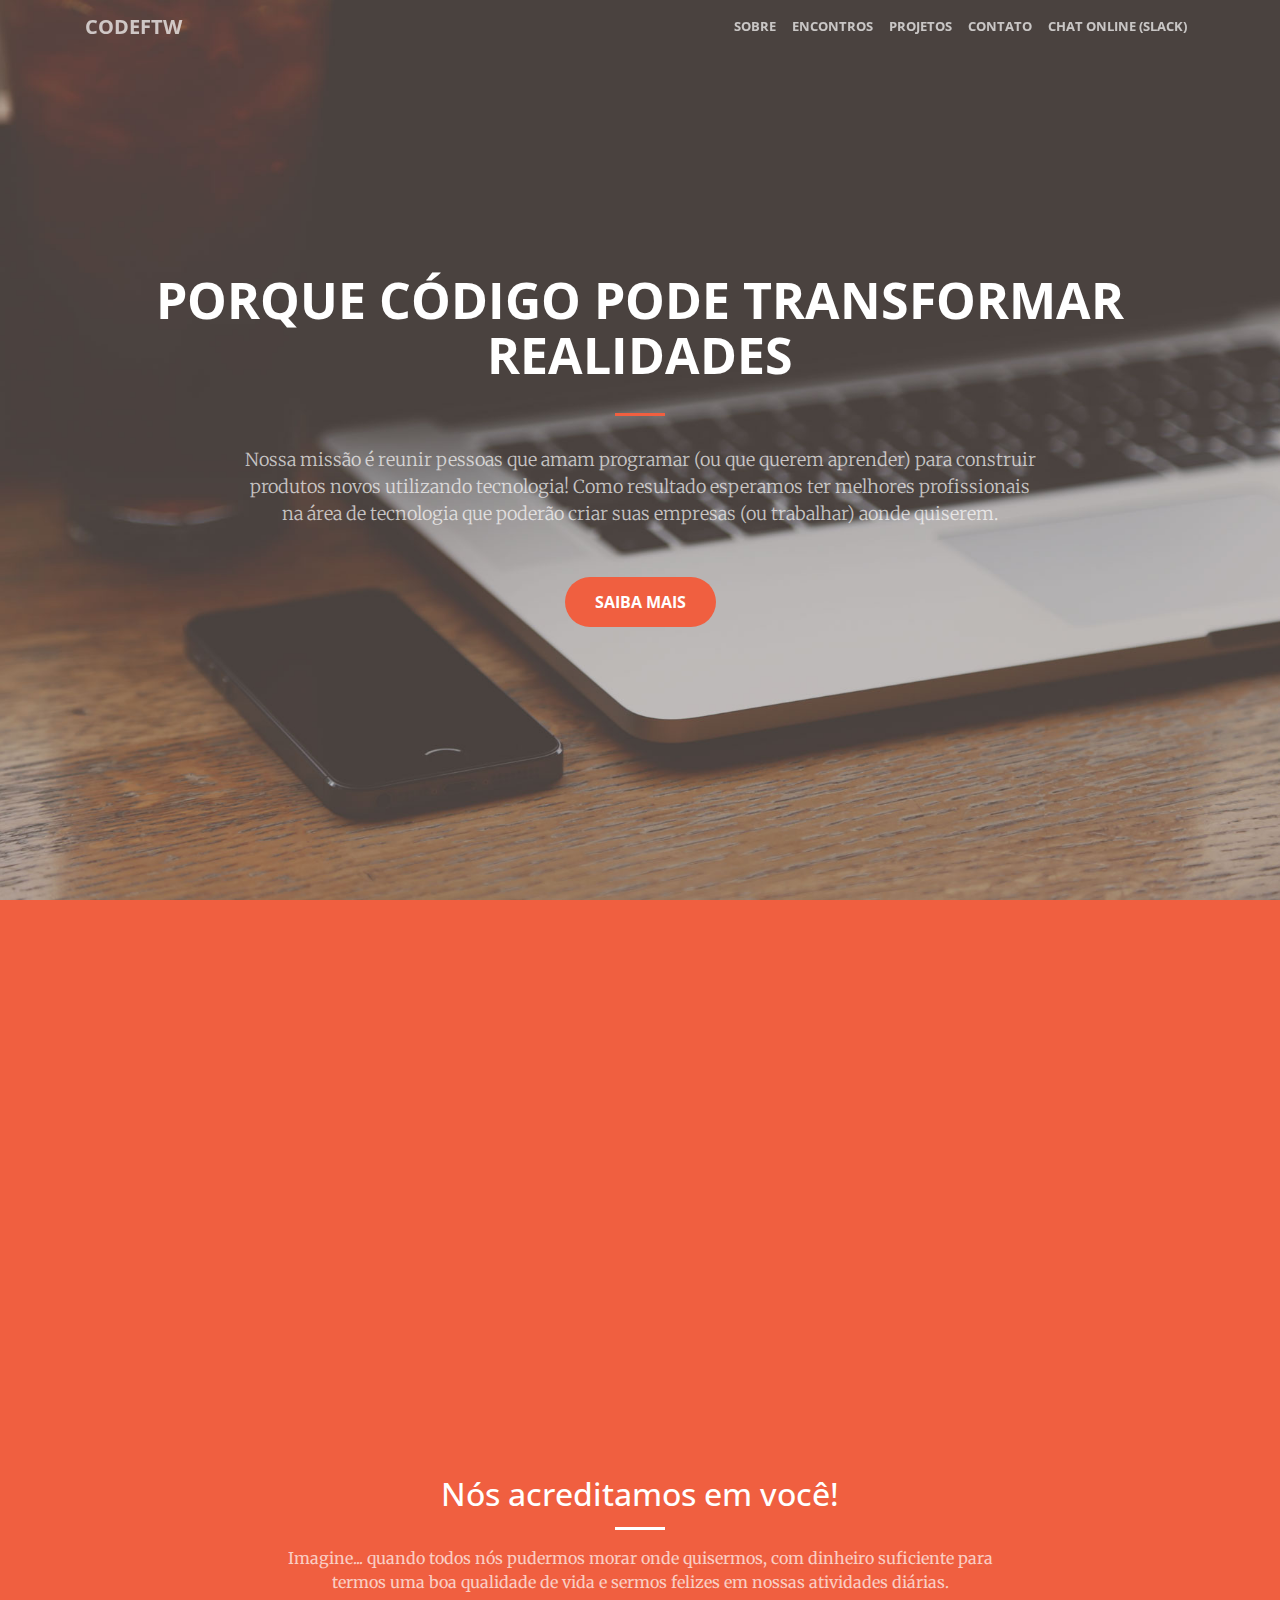
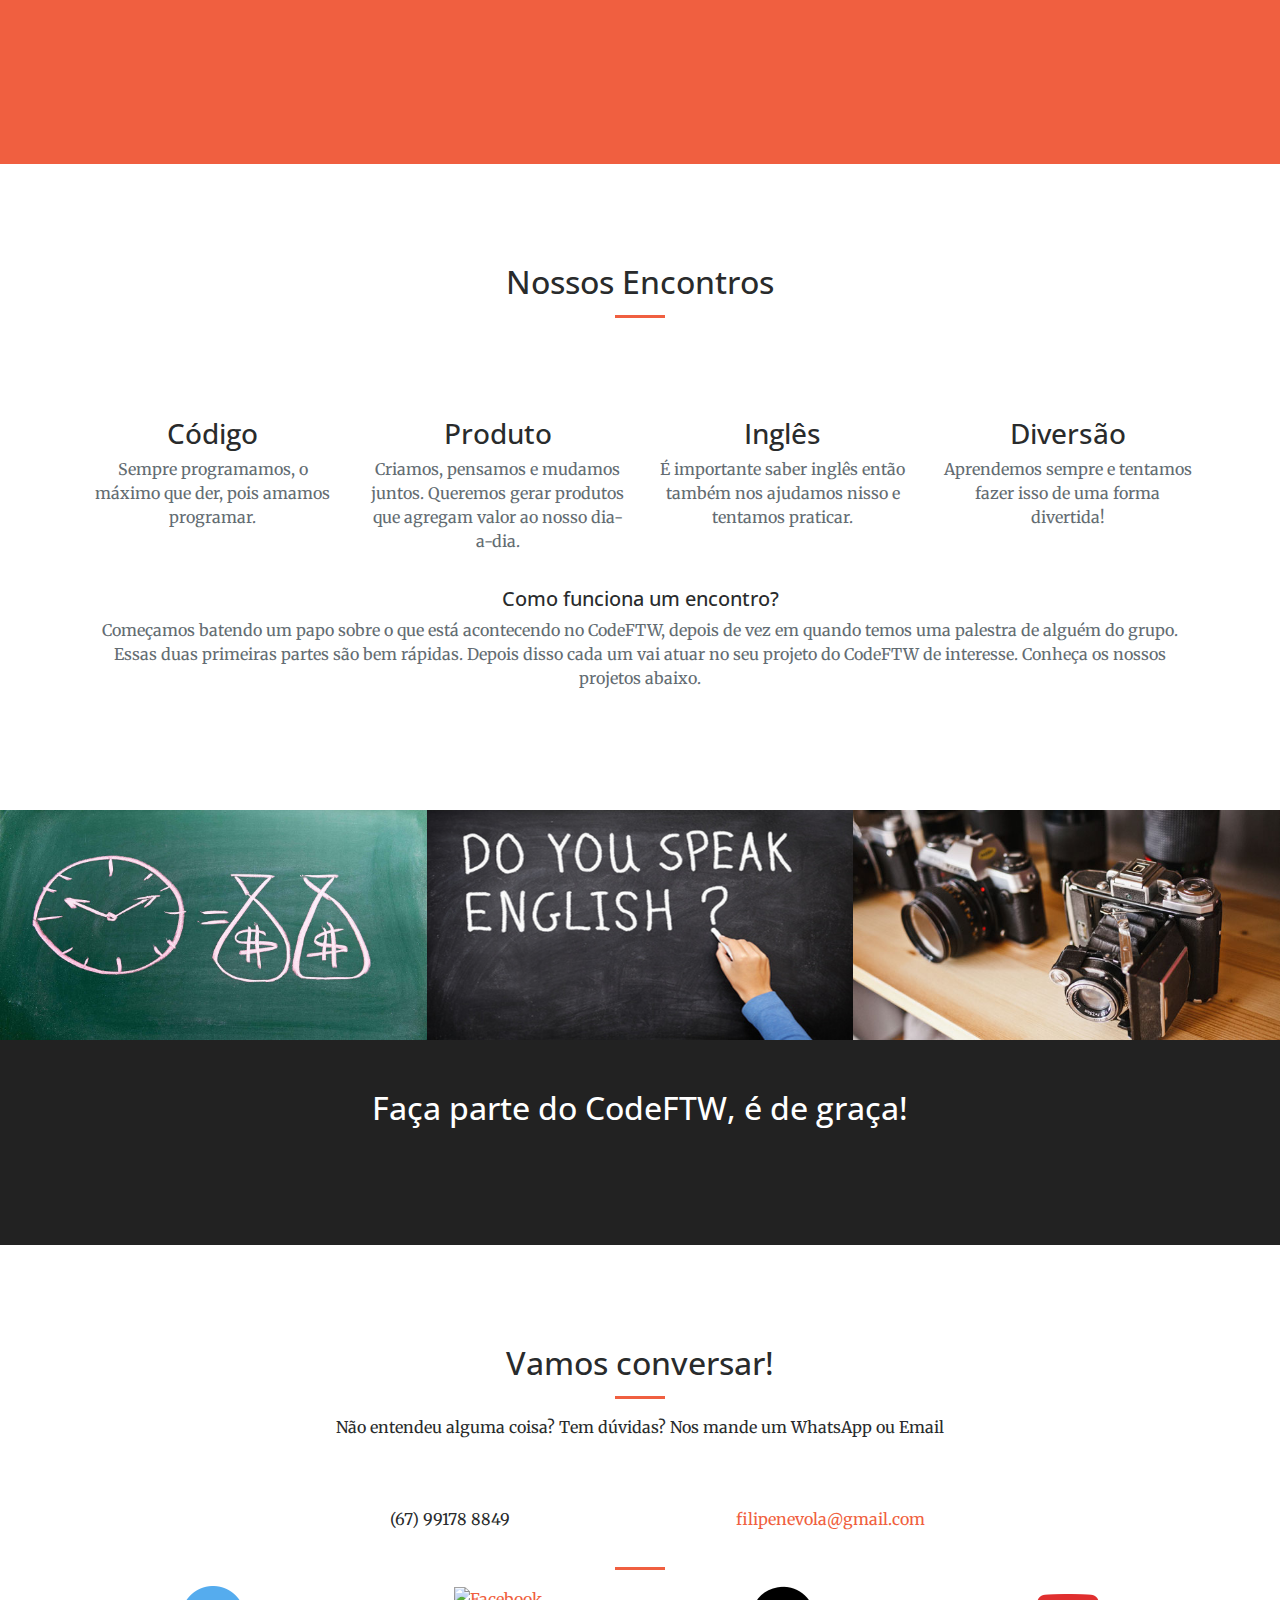
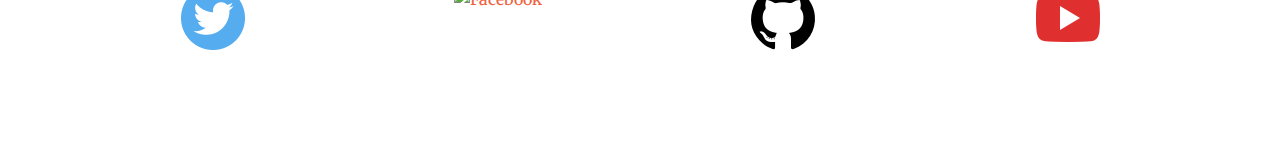
==== commit e84a9e3d: "updating the youtube link" ====
--- a/index.html
+++ b/index.html
@@ -3,327 +3,318 @@
 
 <head>
 
-    <meta charset="utf-8">
-    <meta name="viewport" content="width=device-width, initial-scale=1, shrink-to-fit=no">
-    <meta name="description" content="">
-    <meta name="author" content="">
-
-    <title>CodeFTW</title>
-
-    <!-- Bootstrap core CSS -->
-    <link href="vendor/bootstrap/css/bootstrap.min.css" rel="stylesheet">
-
-    <!-- Custom fonts for this template -->
-    <link href="vendor/font-awesome/css/font-awesome.min.css" rel="stylesheet" type="text/css">
-    <link href='https://fonts.googleapis.com/css?family=Open+Sans:300italic,400italic,600italic,700italic,800italic,400,300,600,700,800' rel='stylesheet' type='text/css'>
-    <link href='https://fonts.googleapis.com/css?family=Merriweather:400,300,300italic,400italic,700,700italic,900,900italic' rel='stylesheet' type='text/css'>
-
-    <!-- Plugin CSS -->
-    <link href="vendor/magnific-popup/magnific-popup.css" rel="stylesheet">
-
-    <!-- Custom styles for this template -->
-    <link href="css/creative.min.css" rel="stylesheet">
-    <link href="css/app.css" rel="stylesheet">
-
-    <link rel="apple-touch-icon" sizes="57x57" href="/apple-icon-57x57.png">
-    <link rel="apple-touch-icon" sizes="60x60" href="/apple-icon-60x60.png">
-    <link rel="apple-touch-icon" sizes="72x72" href="/apple-icon-72x72.png">
-    <link rel="apple-touch-icon" sizes="76x76" href="/apple-icon-76x76.png">
-    <link rel="apple-touch-icon" sizes="114x114" href="/apple-icon-114x114.png">
-    <link rel="apple-touch-icon" sizes="120x120" href="/apple-icon-120x120.png">
-    <link rel="apple-touch-icon" sizes="144x144" href="/apple-icon-144x144.png">
-    <link rel="apple-touch-icon" sizes="152x152" href="/apple-icon-152x152.png">
-    <link rel="apple-touch-icon" sizes="180x180" href="/apple-icon-180x180.png">
-    <link rel="icon" type="image/png" sizes="192x192"  href="/android-icon-192x192.png">
-    <link rel="icon" type="image/png" sizes="32x32" href="/favicon-32x32.png">
-    <link rel="icon" type="image/png" sizes="96x96" href="/favicon-96x96.png">
-    <link rel="icon" type="image/png" sizes="16x16" href="/favicon-16x16.png">
-    <link rel="manifest" href="/manifest.json">
-    <meta name="msapplication-TileColor" content="#ffffff">
-    <meta name="msapplication-TileImage" content="/ms-icon-144x144.png">
-    <meta name="theme-color" content="#ffffff">
-
-    <!-- Temporary navbar container fix -->
-    <style>
-        .navbar-toggler {
-            z-index: 1;
-        }
-        
-        @media (max-width: 576px) {
-            nav>.container {
-                width: 100%;
-            }
-        }
-    </style>
+  <meta charset="utf-8">
+  <meta name="viewport" content="width=device-width, initial-scale=1, shrink-to-fit=no">
+  <meta name="description" content="">
+  <meta name="author" content="">
+
+  <title>CodeFTW</title>
+
+  <!-- Bootstrap core CSS -->
+  <link href="vendor/bootstrap/css/bootstrap.min.css" rel="stylesheet">
+
+  <!-- Custom fonts for this template -->
+  <link href="vendor/font-awesome/css/font-awesome.min.css" rel="stylesheet" type="text/css">
+  <link
+      href='https://fonts.googleapis.com/css?family=Open+Sans:300italic,400italic,600italic,700italic,800italic,400,300,600,700,800'
+      rel='stylesheet' type='text/css'>
+  <link
+      href='https://fonts.googleapis.com/css?family=Merriweather:400,300,300italic,400italic,700,700italic,900,900italic'
+      rel='stylesheet' type='text/css'>
+
+  <!-- Plugin CSS -->
+  <link href="vendor/magnific-popup/magnific-popup.css" rel="stylesheet">
+
+  <!-- Custom styles for this template -->
+  <link href="css/creative.min.css" rel="stylesheet">
+  <link href="css/app.css" rel="stylesheet">
+
+  <!-- Temporary navbar container fix -->
+  <style>
+    .navbar-toggler {
+      z-index: 1;
+    }
+
+    @media (max-width: 576px) {
+      nav > .container {
+        width: 100%;
+      }
+    }
+  </style>
 
 </head>
 
 <body id="page-top">
 
-    <!-- Navigation -->
-    <nav class="navbar fixed-top navbar-toggleable-md navbar-light" id="mainNav">
-        <button class="navbar-toggler navbar-toggler-right" type="button" data-toggle="collapse" data-target="#navbarExample" aria-controls="navbarExample" aria-expanded="false" aria-label="Toggle navigation">
+<!-- Navigation -->
+<nav class="navbar fixed-top navbar-toggleable-md navbar-light" id="mainNav">
+  <button class="navbar-toggler navbar-toggler-right" type="button" data-toggle="collapse" data-target="#navbarExample"
+          aria-controls="navbarExample" aria-expanded="false" aria-label="Toggle navigation">
     <span class="navbar-toggler-icon"></span>
   </button>
-        <div class="container">
-            <a class="navbar-brand" href="#page-top">CodeFTW</a>
-            <div class="collapse navbar-collapse" id="navbarExample">
-                <ul class="navbar-nav ml-auto">
-                    <li class="nav-item">
-                        <a class="nav-link" href="#about">Sobre</a>
-                    </li>
-                    <li class="nav-item">
-                        <a class="nav-link" href="#meetings">Encontros</a>
-                    </li>
-                    <li class="nav-item">
-                        <a class="nav-link" href="#projects">Projetos</a>
-                    </li>
-                    <li class="nav-item">
-                        <a class="nav-link" href="#contact">Contato</a>
-                    </li>
-                    <li class="nav-item">
-                        <a class="nav-link" href="https://slackincodeftw.herokuapp.com" target="_blank">Chat Online (Slack)</a>
-                    </li>
-                    <li class="nav-item">
-                        <a href="index-en.html"> <img src="img/en.png" alt="English Version"></a>
-                    </li>
-                </ul>
+  <div class="container">
+    <a class="navbar-brand" href="#page-top">CodeFTW</a>
+    <div class="collapse navbar-collapse" id="navbarExample">
+      <ul class="navbar-nav ml-auto">
+        <li class="nav-item">
+          <a class="nav-link" href="#about">Sobre</a>
+        </li>
+        <li class="nav-item">
+          <a class="nav-link" href="#meetings">Encontros</a>
+        </li>
+        <li class="nav-item">
+          <a class="nav-link" href="#projects">Projetos</a>
+        </li>
+        <li class="nav-item">
+          <a class="nav-link" href="#contact">Contato</a>
+        </li>
+        <li class="nav-item">
+          <a class="nav-link" href="https://slackincodeftw.herokuapp.com" target="_blank">Chat Online (Slack)</a>
+        </li>
+      </ul>
+    </div>
+  </div>
+</nav>
+
+<header class="masthead">
+  <div class="header-content">
+    <div class="header-content-inner">
+      <h1 id="homeHeading">Porque código pode transformar realidades</h1>
+      <hr>
+      <p>Nossa missão é reunir pessoas que amam programar (ou que querem aprender) para construir produtos novos
+        utilizando tecnologia! Como resultado esperamos ter melhores profissionais na área de tecnologia que poderão
+        criar suas empresas (ou trabalhar) aonde quiserem.</p>
+      <a class="btn btn-primary btn-xl" href="#about">Saiba mais</a>
+    </div>
+  </div>
+</header>
+
+<section class="bg-primary" id="about">
+  <div class="container">
+
+    <div class="row">
+      <div class="col-lg-8 offset-lg-2 text-center">
+        <div class="youtube">
+          <iframe width="420" height="280"
+                  src="https://www.youtube.com/embed/2t2Bjf5sxVM?rel=0"
+                  frameborder="0" allowfullscreen></iframe>
+        </div>
+      </div>
+    </div>
+
+    <div class="row">
+      <div class="col-lg-12 text-center">
+        <hr class="primary">
+      </div>
+    </div>
+
+    <div class="row">
+      <div class="col-lg-8 offset-lg-2 text-center">
+        <h2 class="section-heading text-white">Nós acreditamos em você!</h2>
+        <hr class="light">
+        <p class="text-faded">Imagine... quando todos nós pudermos morar onde quisermos, com dinheiro suficiente para
+          termos uma boa qualidade de vida e sermos felizes em nossas atividades diárias.</p>
+        <a class="btn btn-default btn-xl sr-button" href="#meetings">Vamos criar isso juntos!</a>
+      </div>
+    </div>
+
+  </div>
+</section>
+
+<section id="meetings">
+  <div class="container">
+    <div class="row">
+      <div class="col-lg-12 text-center">
+        <h2 class="section-heading">Nossos Encontros</h2>
+        <hr class="primary">
+      </div>
+    </div>
+  </div>
+  <div class="container">
+    <div class="row">
+      <div class="col-lg-3 col-md-6 text-center">
+        <div class="service-box">
+          <i class="fa fa-4x fa-diamond text-primary sr-icons"></i>
+          <h3>Código</h3>
+          <p class="text-muted">Sempre programamos, o máximo que der, pois amamos programar.</p>
+        </div>
+      </div>
+      <div class="col-lg-3 col-md-6 text-center">
+        <div class="service-box">
+          <i class="fa fa-4x fa-paper-plane text-primary sr-icons"></i>
+          <h3>Produto</h3>
+          <p class="text-muted">Criamos, pensamos e mudamos juntos. Queremos gerar produtos que agregam valor ao nosso
+            dia-a-dia.</p>
+        </div>
+      </div>
+      <div class="col-lg-3 col-md-6 text-center">
+        <div class="service-box">
+          <i class="fa fa-4x fa-newspaper-o text-primary sr-icons"></i>
+          <h3>Inglês</h3>
+          <p class="text-muted">É importante saber inglês então também nos ajudamos nisso e tentamos praticar.</p>
+        </div>
+      </div>
+      <div class="col-lg-3 col-md-6 text-center">
+        <div class="service-box">
+          <i class="fa fa-4x fa-heart text-primary sr-icons"></i>
+          <h3>Diversão</h3>
+          <p class="text-muted">Aprendemos sempre e tentamos fazer isso de uma forma divertida!</p>
+        </div>
+      </div>
+    </div>
+    <hr class="light">
+    <div class="row">
+      <div class="col-lg-12 text-center">
+
+        <h5>Como funciona um encontro?</h5>
+        <p class="text-muted">Começamos batendo um papo sobre o que está acontecendo no CodeFTW, depois de vez em quando
+          temos uma palestra de alguém do grupo.
+          Essas duas primeiras partes são bem rápidas.
+          Depois disso cada um vai atuar no seu projeto do CodeFTW de interesse.
+          Conheça os nossos projetos abaixo.</p>
+      </div>
+    </div>
+  </div>
+</section>
+
+<section class="no-padding" id="projects">
+  <div class="container-fluid">
+    <div class="row no-gutter popup-gallery">
+      <div class="col-lg-4 col-sm-6">
+        <a class="portfolio-box" href="img/portfolio/fullsize/1.jpg">
+          <img class="img-fluid" src="img/portfolio/thumbnails/1.jpg" alt="">
+          <div class="portfolio-box-caption">
+            <div class="portfolio-box-caption-content">
+              <div class="project-category text-faded">
+                Mercado Financeiro
+              </div>
+              <div class="project-name">
+                Onde Coloco Meu Dinheiro?
+              </div>
             </div>
-        </div>
-    </nav>
-
-    <header class="masthead">
-        <div class="header-content">
-            <div class="header-content-inner">
-                <h1 id="homeHeading">Porque código pode transformar realidades</h1>
-                <hr>
-                <p>Nossa missão é reunir pessoas que amam programar (ou que querem aprender) para construir produtos novos utilizando tecnologia! Como resultado esperamos ter melhores profissionais na área de tecnologia que poderão criar suas empresas (ou
-                    trabalhar) aonde quiserem.</p>
-                <a class="btn btn-primary btn-xl" href="#about">Saiba mais</a>
+          </div>
+        </a>
+      </div>
+      <div class="col-lg-4 col-sm-6">
+        <a class="portfolio-box" href="img/portfolio/fullsize/uberForTeacher.jpg">
+          <img class="img-fluid" src="img/portfolio/thumbnails/uberForTeacher.jpg" alt="">
+          <div class="portfolio-box-caption">
+            <div class="portfolio-box-caption-content">
+              <div class="project-category text-faded">
+                Professor de Inglês Particular
+              </div>
+              <div class="project-name">
+                #Uber4Teacher
+              </div>
             </div>
-        </div>
-    </header>
-
-    <section class="bg-primary" id="about">
-        <div class="container">
-
-            <div class="row">
-                <div class="col-lg-8 offset-lg-2 text-center">
-                    <div class="youtube">
-                        <iframe width="420" height="280" src="https://www.youtube.com/embed/2t2Bjf5sxVM?rel=0" frameborder="0" allowfullscreen></iframe>
-                    </div>
-                </div>
+          </div>
+        </a>
+      </div>
+      <div class="col-lg-4 col-sm-6">
+        <a class="portfolio-box" href="img/portfolio/fullsize/3.jpg">
+          <img class="img-fluid" src="img/portfolio/thumbnails/3.jpg" alt="">
+          <div class="portfolio-box-caption">
+            <div class="portfolio-box-caption-content">
+              <div class="project-category text-faded">
+                Categoria desejada
+              </div>
+              <div class="project-name">
+                Nome do projeto...
+              </div>
             </div>
-
-            <div class="row">
-                <div class="col-lg-12 text-center">
-                    <hr class="primary">
-                </div>
-            </div>
-
-            <div class="row">
-                <div class="col-lg-8 offset-lg-2 text-center">
-                    <h2 class="section-heading text-white">Nós acreditamos em você!</h2>
-                    <hr class="light">
-                    <p class="text-faded">Imagine... quando todos nós pudermos morar onde quisermos, com dinheiro suficiente para termos uma boa qualidade de vida e sermos felizes em nossas atividades diárias.</p>
-                    <a class="btn btn-default btn-xl sr-button" href="#meetings">Vamos criar isso juntos!</a>
-                </div>
-            </div>
-
-        </div>
-    </section>
-
-    <section id="meetings">
-        <div class="container">
-            <div class="row">
-                <div class="col-lg-12 text-center">
-                    <h2 class="section-heading">Nossos Encontros</h2>
-                    <hr class="primary">
-                </div>
-            </div>
-        </div>
-        <div class="container">
-            <div class="row">
-                <div class="col-lg-3 col-md-6 text-center">
-                    <div class="service-box">
-                        <i class="fa fa-4x fa-diamond text-primary sr-icons"></i>
-                        <h3>Código</h3>
-                        <p class="text-muted">Sempre programamos, o máximo que der, pois amamos programar.</p>
-                    </div>
-                </div>
-                <div class="col-lg-3 col-md-6 text-center">
-                    <div class="service-box">
-                        <i class="fa fa-4x fa-paper-plane text-primary sr-icons"></i>
-                        <h3>Produto</h3>
-                        <p class="text-muted">Criamos, pensamos e mudamos juntos. Queremos gerar produtos que agregam valor ao nosso dia-a-dia.
-                        </p>
-                    </div>
-                </div>
-                <div class="col-lg-3 col-md-6 text-center">
-                    <div class="service-box">
-                        <i class="fa fa-4x fa-newspaper-o text-primary sr-icons"></i>
-                        <h3>Inglês</h3>
-                        <p class="text-muted">É importante saber inglês então também nos ajudamos nisso e tentamos praticar.</p>
-                    </div>
-                </div>
-                <div class="col-lg-3 col-md-6 text-center">
-                    <div class="service-box">
-                        <i class="fa fa-4x fa-heart text-primary sr-icons"></i>
-                        <h3>Diversão</h3>
-                        <p class="text-muted">Aprendemos sempre e tentamos fazer isso de uma forma divertida!</p>
-                    </div>
-                </div>
-            </div>
-            <hr class="light">
-            <div class="row">
-                <div class="col-lg-12 text-center">
-
-                    <h5>Como funciona um encontro?</h5>
-                    <p class="text-muted">Começamos batendo um papo sobre o que está acontecendo no CodeFTW, depois de vez em quando temos uma palestra de alguém do grupo. Essas duas primeiras partes são bem rápidas. Depois disso cada um vai atuar no seu projeto do CodeFTW
-                        de interesse. Conheça os nossos projetos abaixo.</p>
-                    <a href="http://codeftw.com/calendar.html">Adicione a agenda dos Encontros em Sua Agenda Google</a>
-                </div>
-            </div>
-        </div>
-    </section>
-
-    <section class="no-padding" id="projects">
-        <div class="container-fluid">
-            <div class="row no-gutter popup-gallery">
-                <div class="col-lg-4 col-sm-6">
-                    <a class="portfolio-box" href="img/portfolio/fullsize/1.jpg">
-                        <img class="img-fluid" src="img/portfolio/thumbnails/1.jpg" alt="">
-                        <div class="portfolio-box-caption">
-                            <div class="portfolio-box-caption-content">
-                                <div class="project-category text-faded">
-                                    Mercado Financeiro
-                                </div>
-                                <div class="project-name">
-                                    Onde Coloco Meu Dinheiro?
-                                </div>
-                            </div>
-                        </div>
-                    </a>
-                </div>
-                <div class="col-lg-4 col-sm-6">
-                    <a class="portfolio-box" href="img/portfolio/fullsize/uberForTeacher.jpg">
-                        <img class="img-fluid" src="img/portfolio/thumbnails/uberForTeacher.jpg" alt="">
-                        <div class="portfolio-box-caption">
-                            <div class="portfolio-box-caption-content">
-                                <div class="project-category text-faded">
-                                    Professor de Inglês Particular
-                                </div>
-                                <div class="project-name">
-                                    #Uber4Teacher
-                                </div>
-                            </div>
-                        </div>
-                    </a>
-                </div>
-                <div class="col-lg-4 col-sm-6">
-                    <a class="portfolio-box" href="img/portfolio/fullsize/3.jpg">
-                        <img class="img-fluid" src="img/portfolio/thumbnails/3.jpg" alt="">
-                        <div class="portfolio-box-caption">
-                            <div class="portfolio-box-caption-content">
-                                <div class="project-category text-faded">
-                                    Categoria desejada
-                                </div>
-                                <div class="project-name">
-                                    Nome do projeto...
-                                </div>
-                            </div>
-                        </div>
-                    </a>
-                </div>
-            </div>
-        </div>
-    </section>
-
-    <div class="call-to-action bg-dark">
-        <div class="container text-center">
-            <h2>Faça parte do CodeFTW, é de graça!</h2>
-            <a class="btn btn-default btn-xl sr-button" href="https://slackincodeftw.herokuapp.com" target="_blank">Chat Online
+          </div>
+        </a>
+      </div>
+    </div>
+  </div>
+</section>
+
+<div class="call-to-action bg-dark">
+  <div class="container text-center">
+    <h2>Faça parte do CodeFTW, é de graça!</h2>
+    <a class="btn btn-default btn-xl sr-button" href="https://slackincodeftw.herokuapp.com" target="_blank">Chat Online
       (Slack)</a>
 
-            <script async defer src="https://slackincodeftw.herokuapp.com/slackin.js?"></script>
-        </div>
-    </div>
-
-    <section id="contact">
-        <div class="container">
-            <div class="row">
-                <div class="col-lg-8 offset-lg-2 text-center">
-                    <h2 class="section-heading">Vamos conversar!</h2>
-                    <hr class="primary">
-                    <p>Não entendeu alguma coisa? Tem dúvidas? Nos mande um WhatsApp ou Email</p>
-                </div>
-                <div class="col-lg-4 offset-lg-2 text-center">
-                    <i class="fa fa-phone fa-3x sr-contact"></i>
-                    <p>(67) 99178 8849</p>
-                </div>
-                <div class="col-lg-4 text-center">
-                    <i class="fa fa-envelope-o fa-3x sr-contact"></i>
-                    <p><a href="mailto:filipenevola@gmail.com">filipenevola@gmail.com</a></p>
-                </div>
-            </div>
-            <div class="row">
-                <div class="col-lg-12 text-center">
-                    <hr class="primary">
-                </div>
-            </div>
-            <div class="row">
-                <div class="col-lg-3 text-center">
-                    <a href="https://twitter.com/FTW_Code" target="_blank">
-                        <img class="img-fluid" src="img/twitter.png" width="64" alt="Twitter">
-                    </a>
-                </div>
-                <div class="col-lg-3 text-center">
-                    <a href="https://www.facebook.com/CodeFTW/" target="_blank">
-                        <img class="img-fluid" src="img/facebook.png" width="68" alt="Facebook">
-                    </a>
-                </div>
-                <div class="col-lg-3 text-center">
-                    <a href="https://github.com/CodeFTW" target="_blank">
-                        <img class="img-fluid" src="img/github.png" width="64" alt="Github">
-                    </a>
-                </div>
-                <div class="col-lg-3 text-center">
-                    <a href="https://www.youtube.com/channel/UCkqddpL5PjnQQY6r5jOR_Uw" target="_blank">
-                        <img class="img-fluid" src="img/youtube.png" width="64" alt="Youtube">
-                    </a>
-                </div>
-            </div>
-        </div>
-    </section>
-
-    <!-- Bootstrap core JavaScript -->
-    <script src="vendor/jquery/jquery.min.js"></script>
-    <script src="vendor/tether/tether.min.js"></script>
-    <script src="vendor/bootstrap/js/bootstrap.min.js"></script>
-
-    <!-- Plugin JavaScript -->
-    <script src="vendor/jquery-easing/jquery.easing.min.js"></script>
-    <script src="vendor/scrollreveal/scrollreveal.min.js"></script>
-    <script src="vendor/magnific-popup/jquery.magnific-popup.min.js"></script>
-
-    <!-- Custom scripts for this template -->
-    <script src="js/creative.min.js"></script>
-    <script>
-        (function(i, s, o, g, r, a, m) {
-            i['GoogleAnalyticsObject'] = r;
-            i[r] = i[r] || function() {
-                (i[r].q = i[r].q || []).push(arguments)
-            }, i[r].l = 1 * new Date();
-            a = s.createElement(o),
-                m = s.getElementsByTagName(o)[0];
-            a.async = 1;
-            a.src = g;
-            m.parentNode.insertBefore(a, m)
-        })(window, document, 'script', 'https://www.google-analytics.com/analytics.js', 'ga');
-
-        ga('create', 'UA-101624339-1', 'auto');
-        ga('send', 'pageview');
-    </script>
+    <script async defer src="https://slackincodeftw.herokuapp.com/slackin.js?"></script>
+  </div>
+</div>
+
+<section id="contact">
+  <div class="container">
+    <div class="row">
+      <div class="col-lg-8 offset-lg-2 text-center">
+        <h2 class="section-heading">Vamos conversar!</h2>
+        <hr class="primary">
+        <p>Não entendeu alguma coisa? Tem dúvidas? Nos mande um WhatsApp ou Email</p>
+      </div>
+      <div class="col-lg-4 offset-lg-2 text-center">
+        <i class="fa fa-phone fa-3x sr-contact"></i>
+        <p>(67) 99178 8849</p>
+      </div>
+      <div class="col-lg-4 text-center">
+        <i class="fa fa-envelope-o fa-3x sr-contact"></i>
+        <p><a href="mailto:filipenevola@gmail.com">filipenevola@gmail.com</a></p>
+      </div>
+    </div>
+    <div class="row">
+      <div class="col-lg-12 text-center">
+        <hr class="primary">
+      </div>
+    </div>
+    <div class="row">
+      <div class="col-lg-3 text-center">
+        <a href="https://twitter.com/FTW_Code" target="_blank">
+          <img class="img-fluid" src="img/twitter.png" width="64" alt="Twitter">
+        </a>
+      </div>
+      <div class="col-lg-3 text-center">
+        <a href="https://www.facebook.com/CodeFTW/" target="_blank">
+          <img class="img-fluid" src="img/facebook.png" width="68" alt="Facebook">
+        </a>
+      </div>
+      <div class="col-lg-3 text-center">
+        <a href="https://github.com/CodeFTW" target="_blank">
+          <img class="img-fluid" src="img/github.png" width="64" alt="Github">
+        </a>
+      </div>
+      <div class="col-lg-3 text-center">
+        <a href="https://www.youtube.com/codeftw" target="_blank">
+          <img class="img-fluid" src="img/youtube.png" width="64" alt="Youtube">
+        </a>
+      </div>
+    </div>
+  </div>
+</section>
+
+<!-- Bootstrap core JavaScript -->
+<script src="vendor/jquery/jquery.min.js"></script>
+<script src="vendor/tether/tether.min.js"></script>
+<script src="vendor/bootstrap/js/bootstrap.min.js"></script>
+
+<!-- Plugin JavaScript -->
+<script src="vendor/jquery-easing/jquery.easing.min.js"></script>
+<script src="vendor/scrollreveal/scrollreveal.min.js"></script>
+<script src="vendor/magnific-popup/jquery.magnific-popup.min.js"></script>
+
+<!-- Custom scripts for this template -->
+<script src="js/creative.min.js"></script>
+<script>
+  (function (i, s, o, g, r, a, m) {
+    i['GoogleAnalyticsObject'] = r;
+    i[r] = i[r] || function () {
+      (i[r].q = i[r].q || []).push(arguments)
+    }, i[r].l = 1 * new Date();
+    a = s.createElement(o),
+      m = s.getElementsByTagName(o)[0];
+    a.async = 1;
+    a.src = g;
+    m.parentNode.insertBefore(a, m)
+  })(window, document, 'script', 'https://www.google-analytics.com/analytics.js', 'ga');
+
+  ga('create', 'UA-101624339-1', 'auto');
+  ga('send', 'pageview');
+
+</script>
 </body>
 
-</html>+</html>
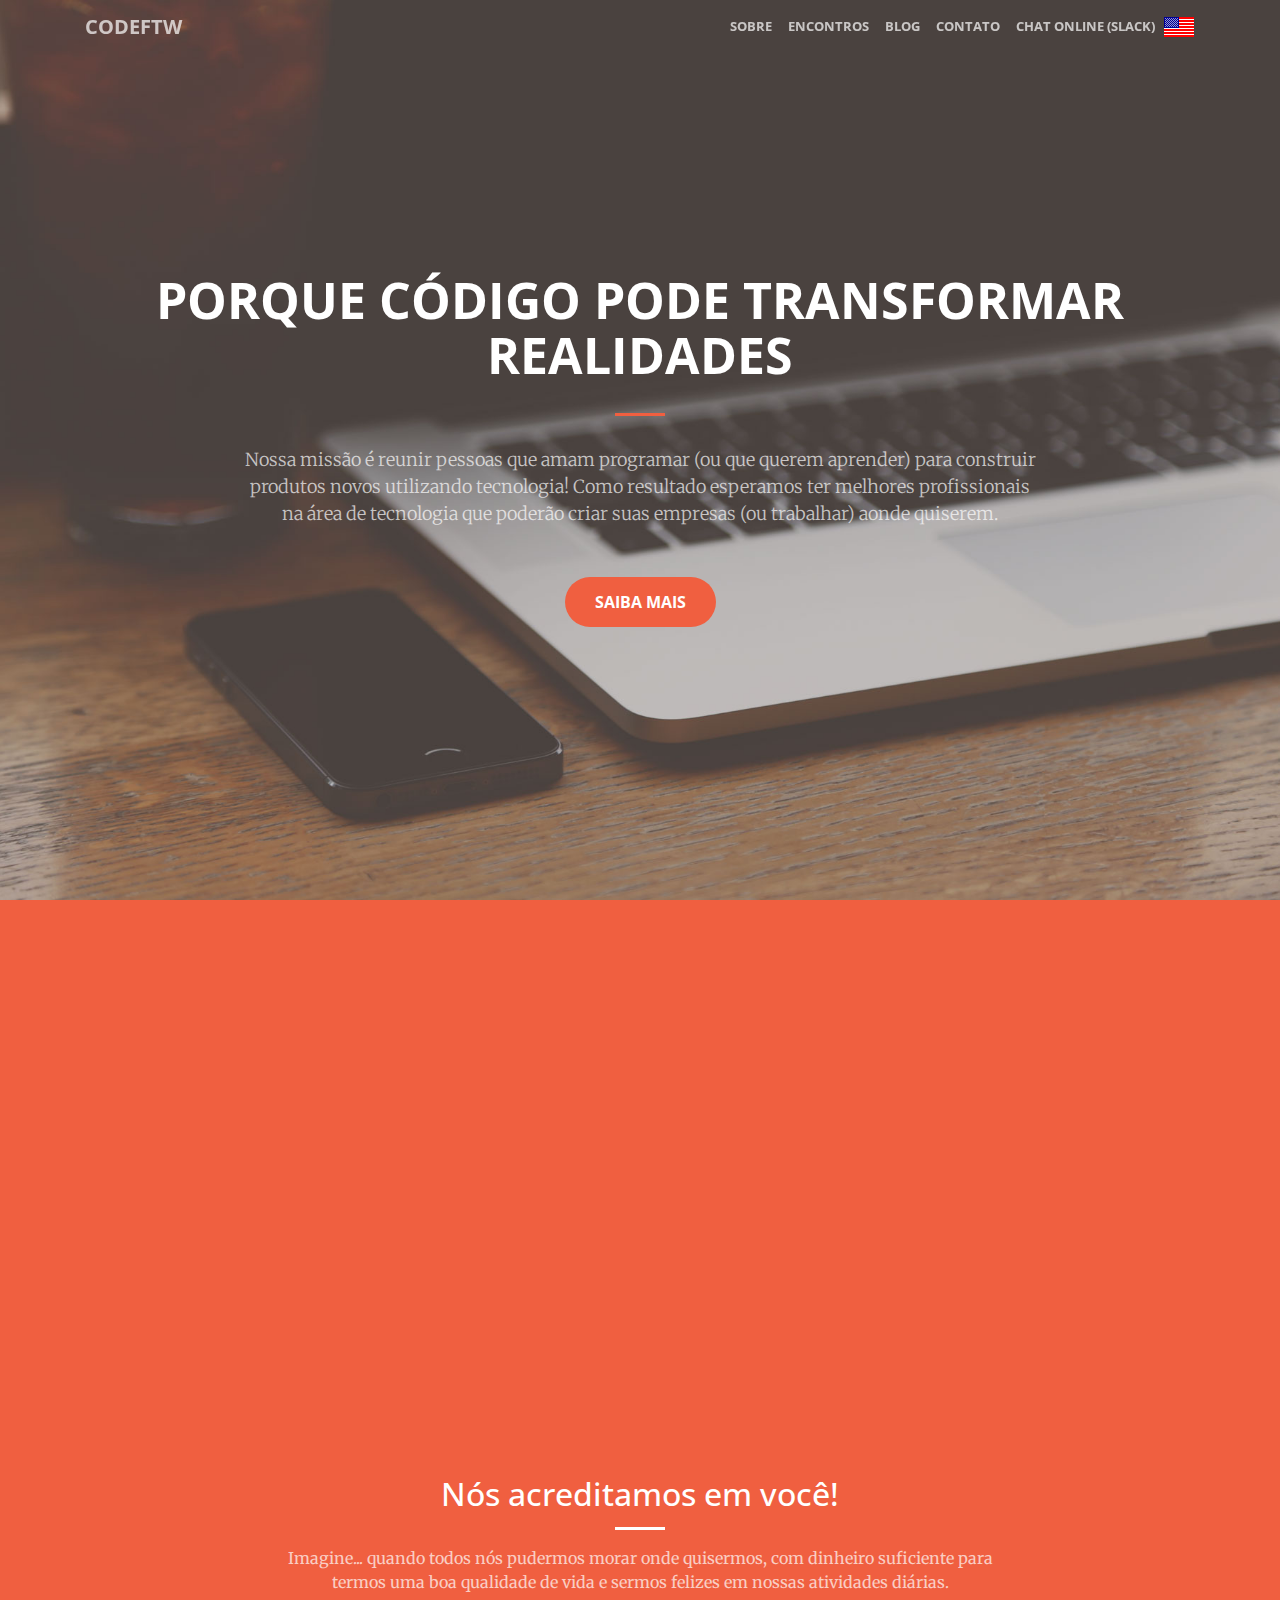
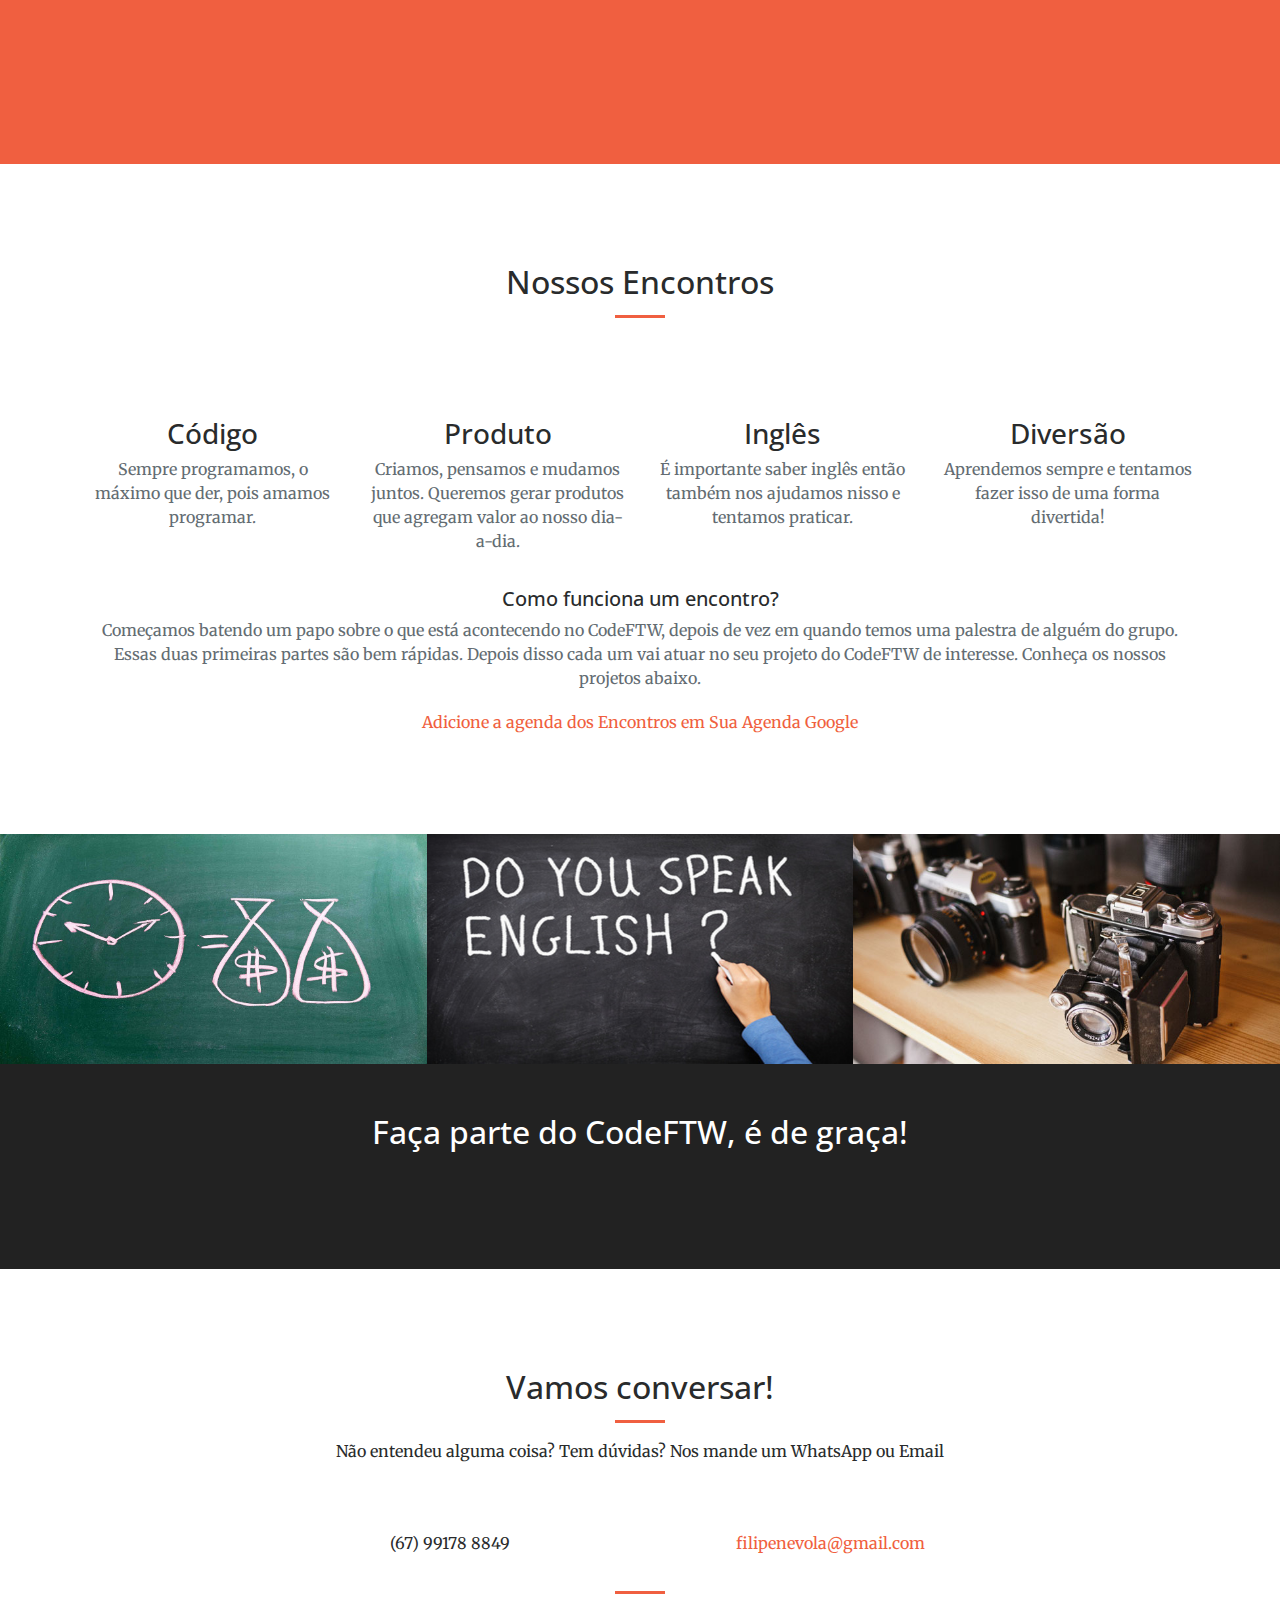
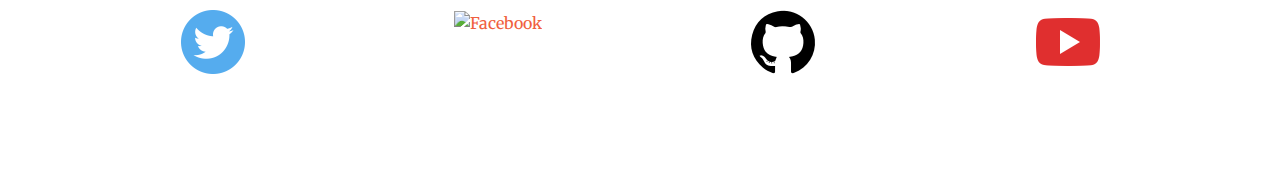
==== commit 80bbc334: "Merge pull request #11 from tgmarinho/metatags" ====
--- a/index.html
+++ b/index.html
@@ -3,318 +3,352 @@
 
 <head>
 
-  <meta charset="utf-8">
-  <meta name="viewport" content="width=device-width, initial-scale=1, shrink-to-fit=no">
-  <meta name="description" content="">
-  <meta name="author" content="">
-
-  <title>CodeFTW</title>
-
-  <!-- Bootstrap core CSS -->
-  <link href="vendor/bootstrap/css/bootstrap.min.css" rel="stylesheet">
-
-  <!-- Custom fonts for this template -->
-  <link href="vendor/font-awesome/css/font-awesome.min.css" rel="stylesheet" type="text/css">
-  <link
-      href='https://fonts.googleapis.com/css?family=Open+Sans:300italic,400italic,600italic,700italic,800italic,400,300,600,700,800'
-      rel='stylesheet' type='text/css'>
-  <link
-      href='https://fonts.googleapis.com/css?family=Merriweather:400,300,300italic,400italic,700,700italic,900,900italic'
-      rel='stylesheet' type='text/css'>
-
-  <!-- Plugin CSS -->
-  <link href="vendor/magnific-popup/magnific-popup.css" rel="stylesheet">
-
-  <!-- Custom styles for this template -->
-  <link href="css/creative.min.css" rel="stylesheet">
-  <link href="css/app.css" rel="stylesheet">
-
-  <!-- Temporary navbar container fix -->
-  <style>
-    .navbar-toggler {
-      z-index: 1;
-    }
-
-    @media (max-width: 576px) {
-      nav > .container {
-        width: 100%;
-      }
-    }
-  </style>
+    <meta charset="utf-8">
+    <meta name="apple-mobile-web-app-capable" content="yes">
+    <meta http-equiv="X-UA-Compatible" content="IE=edge,chrome=1">
+    <meta name="viewport" content="width=device-width, initial-scale=1, shrink-to-fit=no">
+    <meta name="description" content="Porque código pode transformar realidades!">
+    <meta name="author" content="CodeFTW">
+
+    <title>CodeFTW</title>
+
+	<!-- Twitter tags -->
+	<meta name="twitter:card" content="summary_large_image">
+	<meta name="twitter:site" content="http://codeftw.com">
+	<meta name="twitter:creator" content="@FTW_Code">
+	<meta name="twitter:title" content="CodeFTW">
+	<meta name="twitter:description" content="Porque código pode transformar realidades!">
+	<meta name="twitter:image" content="http://codeftw.com/ms-icon-310x310.png">
+
+    <!-- Facebook Tags -->
+	<meta property="og:description" content="Porque código pode transformar realidades!">
+	<meta property="og:image" content="ms-icon-310x310.png">
+	<meta property="og:site_name" content="CodeFTW">
+	<meta property="og:title" content="CodeFTW">
+	<meta property="og:type" content="website">
+	<meta property="og:url" content="http://codeftw.com/ms-icon-310x310.png">
+
+	
+
+    <!-- Bootstrap core CSS -->
+    <link href="vendor/bootstrap/css/bootstrap.min.css" rel="stylesheet">
+
+    <!-- Custom fonts for this template -->
+    <link href="vendor/font-awesome/css/font-awesome.min.css" rel="stylesheet" type="text/css">
+    <link href='https://fonts.googleapis.com/css?family=Open+Sans:300italic,400italic,600italic,700italic,800italic,400,300,600,700,800' rel='stylesheet' type='text/css'>
+    <link href='https://fonts.googleapis.com/css?family=Merriweather:400,300,300italic,400italic,700,700italic,900,900italic' rel='stylesheet' type='text/css'>
+
+    <!-- Plugin CSS -->
+    <link href="vendor/magnific-popup/magnific-popup.css" rel="stylesheet">
+
+    <!-- Custom styles for this template -->
+    <link href="css/creative.min.css" rel="stylesheet">
+    <link href="css/app.css" rel="stylesheet">
+
+    <link rel="apple-touch-icon" sizes="57x57" href="/apple-icon-57x57.png">
+    <link rel="apple-touch-icon" sizes="60x60" href="/apple-icon-60x60.png">
+    <link rel="apple-touch-icon" sizes="72x72" href="/apple-icon-72x72.png">
+    <link rel="apple-touch-icon" sizes="76x76" href="/apple-icon-76x76.png">
+    <link rel="apple-touch-icon" sizes="114x114" href="/apple-icon-114x114.png">
+    <link rel="apple-touch-icon" sizes="120x120" href="/apple-icon-120x120.png">
+    <link rel="apple-touch-icon" sizes="144x144" href="/apple-icon-144x144.png">
+    <link rel="apple-touch-icon" sizes="152x152" href="/apple-icon-152x152.png">
+    <link rel="apple-touch-icon" sizes="180x180" href="/apple-icon-180x180.png">
+    <link rel="icon" type="image/png" sizes="192x192"  href="/android-icon-192x192.png">
+    <link rel="icon" type="image/png" sizes="32x32" href="/favicon-32x32.png">
+    <link rel="icon" type="image/png" sizes="96x96" href="/favicon-96x96.png">
+    <link rel="icon" type="image/png" sizes="16x16" href="/favicon-16x16.png">
+    
+    <!-- Favicon -->
+    <link rel="shortcut icon" href="favicon.ico" type="image/x-icon">
+    
+    <link rel="manifest" href="/manifest.json">
+    <meta name="msapplication-TileColor" content="#ffffff">
+    <meta name="msapplication-TileImage" content="/ms-icon-144x144.png">
+    <meta name="theme-color" content="#ffffff">
+
+    <!-- Temporary navbar container fix -->
+    <style>
+        .navbar-toggler {
+            z-index: 1;
+        }
+        
+        @media (max-width: 576px) {
+            nav>.container {
+                width: 100%;
+            }
+        }
+    </style>
+
 
 </head>
 
 <body id="page-top">
 
-<!-- Navigation -->
-<nav class="navbar fixed-top navbar-toggleable-md navbar-light" id="mainNav">
-  <button class="navbar-toggler navbar-toggler-right" type="button" data-toggle="collapse" data-target="#navbarExample"
-          aria-controls="navbarExample" aria-expanded="false" aria-label="Toggle navigation">
+    <!-- Navigation -->
+    <nav class="navbar fixed-top navbar-toggleable-md navbar-light" id="mainNav">
+        <button class="navbar-toggler navbar-toggler-right" type="button" data-toggle="collapse" data-target="#navbarExample" aria-controls="navbarExample" aria-expanded="false" aria-label="Toggle navigation">
     <span class="navbar-toggler-icon"></span>
   </button>
-  <div class="container">
-    <a class="navbar-brand" href="#page-top">CodeFTW</a>
-    <div class="collapse navbar-collapse" id="navbarExample">
-      <ul class="navbar-nav ml-auto">
-        <li class="nav-item">
-          <a class="nav-link" href="#about">Sobre</a>
-        </li>
-        <li class="nav-item">
-          <a class="nav-link" href="#meetings">Encontros</a>
-        </li>
-        <li class="nav-item">
-          <a class="nav-link" href="#projects">Projetos</a>
-        </li>
-        <li class="nav-item">
-          <a class="nav-link" href="#contact">Contato</a>
-        </li>
-        <li class="nav-item">
-          <a class="nav-link" href="https://slackincodeftw.herokuapp.com" target="_blank">Chat Online (Slack)</a>
-        </li>
-      </ul>
+        <div class="container">
+            <a class="navbar-brand" href="#page-top">CodeFTW</a>
+            <div class="collapse navbar-collapse" id="navbarExample">
+                <ul class="navbar-nav ml-auto">
+                    <li class="nav-item">
+                        <a class="nav-link" href="#about">Sobre</a>
+                    </li>
+                    <li class="nav-item">
+                        <a class="nav-link" href="#meetings">Encontros</a>
+                    </li>
+                    <li class="nav-item">
+                        <a class="nav-link" href="https://medium.com/codeftw">Blog</a>
+                    </li>
+                    <li class="nav-item">
+                        <a class="nav-link" href="#contact">Contato</a>
+                    </li>
+                    <li class="nav-item">
+                        <a class="nav-link" href="https://slackincodeftw.herokuapp.com" target="_blank">Chat Online (Slack)</a>
+                    </li>
+                    <li class="nav-item">
+                        <a href="index-en.html"> <img src="img/en.png" alt="English Version"></a>
+                    </li>
+                </ul>
+            </div>
+        </div>
+    </nav>
+
+    <header class="masthead">
+        <div class="header-content">
+            <div class="header-content-inner">
+                <h1 id="homeHeading">Porque código pode transformar realidades</h1>
+                <hr>
+                <p>Nossa missão é reunir pessoas que amam programar (ou que querem aprender) para construir produtos novos utilizando tecnologia! Como resultado esperamos ter melhores profissionais na área de tecnologia que poderão criar suas empresas (ou
+                    trabalhar) aonde quiserem.</p>
+                <a class="btn btn-primary btn-xl" href="#about">Saiba mais</a>
+            </div>
+        </div>
+    </header>
+
+    <section class="bg-primary" id="about">
+        <div class="container">
+
+            <div class="row">
+                <div class="col-lg-8 offset-lg-2 text-center">
+                    <div class="youtube">
+                        <iframe width="420" height="280" src="https://www.youtube.com/embed/2t2Bjf5sxVM?rel=0" frameborder="0" allowfullscreen></iframe>
+                    </div>
+                </div>
+            </div>
+
+            <div class="row">
+                <div class="col-lg-12 text-center">
+                    <hr class="primary">
+                </div>
+            </div>
+
+            <div class="row">
+                <div class="col-lg-8 offset-lg-2 text-center">
+                    <h2 class="section-heading text-white">Nós acreditamos em você!</h2>
+                    <hr class="light">
+                    <p class="text-faded">Imagine... quando todos nós pudermos morar onde quisermos, com dinheiro suficiente para termos uma boa qualidade de vida e sermos felizes em nossas atividades diárias.</p>
+                    <a class="btn btn-default btn-xl sr-button" href="#meetings">Vamos criar isso juntos!</a>
+                </div>
+            </div>
+
+        </div>
+    </section>
+
+    <section id="meetings">
+        <div class="container">
+            <div class="row">
+                <div class="col-lg-12 text-center">
+                    <h2 class="section-heading">Nossos Encontros</h2>
+                    <hr class="primary">
+                </div>
+            </div>
+        </div>
+        <div class="container">
+            <div class="row">
+                <div class="col-lg-3 col-md-6 text-center">
+                    <div class="service-box">
+                        <i class="fa fa-4x fa-diamond text-primary sr-icons"></i>
+                        <h3>Código</h3>
+                        <p class="text-muted">Sempre programamos, o máximo que der, pois amamos programar.</p>
+                    </div>
+                </div>
+                <div class="col-lg-3 col-md-6 text-center">
+                    <div class="service-box">
+                        <i class="fa fa-4x fa-paper-plane text-primary sr-icons"></i>
+                        <h3>Produto</h3>
+                        <p class="text-muted">Criamos, pensamos e mudamos juntos. Queremos gerar produtos que agregam valor ao nosso dia-a-dia.
+                        </p>
+                    </div>
+                </div>
+                <div class="col-lg-3 col-md-6 text-center">
+                    <div class="service-box">
+                        <i class="fa fa-4x fa-newspaper-o text-primary sr-icons"></i>
+                        <h3>Inglês</h3>
+                        <p class="text-muted">É importante saber inglês então também nos ajudamos nisso e tentamos praticar.</p>
+                    </div>
+                </div>
+                <div class="col-lg-3 col-md-6 text-center">
+                    <div class="service-box">
+                        <i class="fa fa-4x fa-heart text-primary sr-icons"></i>
+                        <h3>Diversão</h3>
+                        <p class="text-muted">Aprendemos sempre e tentamos fazer isso de uma forma divertida!</p>
+                    </div>
+                </div>
+            </div>
+            <hr class="light">
+            <div class="row">
+                <div class="col-lg-12 text-center">
+
+                    <h5>Como funciona um encontro?</h5>
+                    <p class="text-muted">Começamos batendo um papo sobre o que está acontecendo no CodeFTW, depois de vez em quando temos uma palestra de alguém do grupo. Essas duas primeiras partes são bem rápidas. Depois disso cada um vai atuar no seu projeto do CodeFTW
+                        de interesse. Conheça os nossos projetos abaixo.</p>
+                    <a href="http://codeftw.com/calendar.html" target="_blank">Adicione a agenda dos Encontros em Sua Agenda Google</a>
+                </div>
+            </div>
+        </div>
+    </section>
+
+    <section class="no-padding" id="projects">
+        <div class="container-fluid">
+            <div class="row no-gutter popup-gallery">
+                <div class="col-lg-4 col-sm-6">
+                    <a class="portfolio-box" href="img/portfolio/fullsize/1.jpg">
+                        <img class="img-fluid" src="img/portfolio/thumbnails/1.jpg" alt="">
+                        <div class="portfolio-box-caption">
+                            <div class="portfolio-box-caption-content">
+                                <div class="project-category text-faded">
+                                    Mercado Financeiro
+                                </div>
+                                <div class="project-name">
+                                    Onde Coloco Meu Dinheiro?
+                                </div>
+                            </div>
+                        </div>
+                    </a>
+                </div>
+                <div class="col-lg-4 col-sm-6">
+                    <a class="portfolio-box" href="img/portfolio/fullsize/uberForTeacher.jpg">
+                        <img class="img-fluid" src="img/portfolio/thumbnails/uberForTeacher.jpg" alt="">
+                        <div class="portfolio-box-caption">
+                            <div class="portfolio-box-caption-content">
+                                <div class="project-category text-faded">
+                                    Professor de Inglês Particular
+                                </div>
+                                <div class="project-name">
+                                    #Uber4Teacher
+                                </div>
+                            </div>
+                        </div>
+                    </a>
+                </div>
+                <div class="col-lg-4 col-sm-6">
+                    <a class="portfolio-box" href="img/portfolio/fullsize/3.jpg">
+                        <img class="img-fluid" src="img/portfolio/thumbnails/3.jpg" alt="">
+                        <div class="portfolio-box-caption">
+                            <div class="portfolio-box-caption-content">
+                                <div class="project-category text-faded">
+                                    Categoria desejada
+                                </div>
+                                <div class="project-name">
+                                    Nome do projeto...
+                                </div>
+                            </div>
+                        </div>
+                    </a>
+                </div>
+            </div>
+        </div>
+    </section>
+
+    <div class="call-to-action bg-dark">
+        <div class="container text-center">
+            <h2>Faça parte do CodeFTW, é de graça!</h2>
+            <a class="btn btn-default btn-xl sr-button" href="https://slackincodeftw.herokuapp.com" target="_blank">Chat Online
+      (Slack)</a>
+
+            <script async defer src="https://slackincodeftw.herokuapp.com/slackin.js?"></script>
+        </div>
     </div>
-  </div>
-</nav>
-
-<header class="masthead">
-  <div class="header-content">
-    <div class="header-content-inner">
-      <h1 id="homeHeading">Porque código pode transformar realidades</h1>
-      <hr>
-      <p>Nossa missão é reunir pessoas que amam programar (ou que querem aprender) para construir produtos novos
-        utilizando tecnologia! Como resultado esperamos ter melhores profissionais na área de tecnologia que poderão
-        criar suas empresas (ou trabalhar) aonde quiserem.</p>
-      <a class="btn btn-primary btn-xl" href="#about">Saiba mais</a>
-    </div>
-  </div>
-</header>
-
-<section class="bg-primary" id="about">
-  <div class="container">
-
-    <div class="row">
-      <div class="col-lg-8 offset-lg-2 text-center">
-        <div class="youtube">
-          <iframe width="420" height="280"
-                  src="https://www.youtube.com/embed/2t2Bjf5sxVM?rel=0"
-                  frameborder="0" allowfullscreen></iframe>
-        </div>
-      </div>
-    </div>
-
-    <div class="row">
-      <div class="col-lg-12 text-center">
-        <hr class="primary">
-      </div>
-    </div>
-
-    <div class="row">
-      <div class="col-lg-8 offset-lg-2 text-center">
-        <h2 class="section-heading text-white">Nós acreditamos em você!</h2>
-        <hr class="light">
-        <p class="text-faded">Imagine... quando todos nós pudermos morar onde quisermos, com dinheiro suficiente para
-          termos uma boa qualidade de vida e sermos felizes em nossas atividades diárias.</p>
-        <a class="btn btn-default btn-xl sr-button" href="#meetings">Vamos criar isso juntos!</a>
-      </div>
-    </div>
-
-  </div>
-</section>
-
-<section id="meetings">
-  <div class="container">
-    <div class="row">
-      <div class="col-lg-12 text-center">
-        <h2 class="section-heading">Nossos Encontros</h2>
-        <hr class="primary">
-      </div>
-    </div>
-  </div>
-  <div class="container">
-    <div class="row">
-      <div class="col-lg-3 col-md-6 text-center">
-        <div class="service-box">
-          <i class="fa fa-4x fa-diamond text-primary sr-icons"></i>
-          <h3>Código</h3>
-          <p class="text-muted">Sempre programamos, o máximo que der, pois amamos programar.</p>
-        </div>
-      </div>
-      <div class="col-lg-3 col-md-6 text-center">
-        <div class="service-box">
-          <i class="fa fa-4x fa-paper-plane text-primary sr-icons"></i>
-          <h3>Produto</h3>
-          <p class="text-muted">Criamos, pensamos e mudamos juntos. Queremos gerar produtos que agregam valor ao nosso
-            dia-a-dia.</p>
-        </div>
-      </div>
-      <div class="col-lg-3 col-md-6 text-center">
-        <div class="service-box">
-          <i class="fa fa-4x fa-newspaper-o text-primary sr-icons"></i>
-          <h3>Inglês</h3>
-          <p class="text-muted">É importante saber inglês então também nos ajudamos nisso e tentamos praticar.</p>
-        </div>
-      </div>
-      <div class="col-lg-3 col-md-6 text-center">
-        <div class="service-box">
-          <i class="fa fa-4x fa-heart text-primary sr-icons"></i>
-          <h3>Diversão</h3>
-          <p class="text-muted">Aprendemos sempre e tentamos fazer isso de uma forma divertida!</p>
-        </div>
-      </div>
-    </div>
-    <hr class="light">
-    <div class="row">
-      <div class="col-lg-12 text-center">
-
-        <h5>Como funciona um encontro?</h5>
-        <p class="text-muted">Começamos batendo um papo sobre o que está acontecendo no CodeFTW, depois de vez em quando
-          temos uma palestra de alguém do grupo.
-          Essas duas primeiras partes são bem rápidas.
-          Depois disso cada um vai atuar no seu projeto do CodeFTW de interesse.
-          Conheça os nossos projetos abaixo.</p>
-      </div>
-    </div>
-  </div>
-</section>
-
-<section class="no-padding" id="projects">
-  <div class="container-fluid">
-    <div class="row no-gutter popup-gallery">
-      <div class="col-lg-4 col-sm-6">
-        <a class="portfolio-box" href="img/portfolio/fullsize/1.jpg">
-          <img class="img-fluid" src="img/portfolio/thumbnails/1.jpg" alt="">
-          <div class="portfolio-box-caption">
-            <div class="portfolio-box-caption-content">
-              <div class="project-category text-faded">
-                Mercado Financeiro
-              </div>
-              <div class="project-name">
-                Onde Coloco Meu Dinheiro?
-              </div>
-            </div>
-          </div>
-        </a>
-      </div>
-      <div class="col-lg-4 col-sm-6">
-        <a class="portfolio-box" href="img/portfolio/fullsize/uberForTeacher.jpg">
-          <img class="img-fluid" src="img/portfolio/thumbnails/uberForTeacher.jpg" alt="">
-          <div class="portfolio-box-caption">
-            <div class="portfolio-box-caption-content">
-              <div class="project-category text-faded">
-                Professor de Inglês Particular
-              </div>
-              <div class="project-name">
-                #Uber4Teacher
-              </div>
-            </div>
-          </div>
-        </a>
-      </div>
-      <div class="col-lg-4 col-sm-6">
-        <a class="portfolio-box" href="img/portfolio/fullsize/3.jpg">
-          <img class="img-fluid" src="img/portfolio/thumbnails/3.jpg" alt="">
-          <div class="portfolio-box-caption">
-            <div class="portfolio-box-caption-content">
-              <div class="project-category text-faded">
-                Categoria desejada
-              </div>
-              <div class="project-name">
-                Nome do projeto...
-              </div>
-            </div>
-          </div>
-        </a>
-      </div>
-    </div>
-  </div>
-</section>
-
-<div class="call-to-action bg-dark">
-  <div class="container text-center">
-    <h2>Faça parte do CodeFTW, é de graça!</h2>
-    <a class="btn btn-default btn-xl sr-button" href="https://slackincodeftw.herokuapp.com" target="_blank">Chat Online
-      (Slack)</a>
-
-    <script async defer src="https://slackincodeftw.herokuapp.com/slackin.js?"></script>
-  </div>
-</div>
-
-<section id="contact">
-  <div class="container">
-    <div class="row">
-      <div class="col-lg-8 offset-lg-2 text-center">
-        <h2 class="section-heading">Vamos conversar!</h2>
-        <hr class="primary">
-        <p>Não entendeu alguma coisa? Tem dúvidas? Nos mande um WhatsApp ou Email</p>
-      </div>
-      <div class="col-lg-4 offset-lg-2 text-center">
-        <i class="fa fa-phone fa-3x sr-contact"></i>
-        <p>(67) 99178 8849</p>
-      </div>
-      <div class="col-lg-4 text-center">
-        <i class="fa fa-envelope-o fa-3x sr-contact"></i>
-        <p><a href="mailto:filipenevola@gmail.com">filipenevola@gmail.com</a></p>
-      </div>
-    </div>
-    <div class="row">
-      <div class="col-lg-12 text-center">
-        <hr class="primary">
-      </div>
-    </div>
-    <div class="row">
-      <div class="col-lg-3 text-center">
-        <a href="https://twitter.com/FTW_Code" target="_blank">
-          <img class="img-fluid" src="img/twitter.png" width="64" alt="Twitter">
-        </a>
-      </div>
-      <div class="col-lg-3 text-center">
-        <a href="https://www.facebook.com/CodeFTW/" target="_blank">
-          <img class="img-fluid" src="img/facebook.png" width="68" alt="Facebook">
-        </a>
-      </div>
-      <div class="col-lg-3 text-center">
-        <a href="https://github.com/CodeFTW" target="_blank">
-          <img class="img-fluid" src="img/github.png" width="64" alt="Github">
-        </a>
-      </div>
-      <div class="col-lg-3 text-center">
-        <a href="https://www.youtube.com/codeftw" target="_blank">
-          <img class="img-fluid" src="img/youtube.png" width="64" alt="Youtube">
-        </a>
-      </div>
-    </div>
-  </div>
-</section>
-
-<!-- Bootstrap core JavaScript -->
-<script src="vendor/jquery/jquery.min.js"></script>
-<script src="vendor/tether/tether.min.js"></script>
-<script src="vendor/bootstrap/js/bootstrap.min.js"></script>
-
-<!-- Plugin JavaScript -->
-<script src="vendor/jquery-easing/jquery.easing.min.js"></script>
-<script src="vendor/scrollreveal/scrollreveal.min.js"></script>
-<script src="vendor/magnific-popup/jquery.magnific-popup.min.js"></script>
-
-<!-- Custom scripts for this template -->
-<script src="js/creative.min.js"></script>
-<script>
-  (function (i, s, o, g, r, a, m) {
-    i['GoogleAnalyticsObject'] = r;
-    i[r] = i[r] || function () {
-      (i[r].q = i[r].q || []).push(arguments)
-    }, i[r].l = 1 * new Date();
-    a = s.createElement(o),
-      m = s.getElementsByTagName(o)[0];
-    a.async = 1;
-    a.src = g;
-    m.parentNode.insertBefore(a, m)
-  })(window, document, 'script', 'https://www.google-analytics.com/analytics.js', 'ga');
-
-  ga('create', 'UA-101624339-1', 'auto');
-  ga('send', 'pageview');
-
-</script>
+
+    <section id="contact">
+        <div class="container">
+            <div class="row">
+                <div class="col-lg-8 offset-lg-2 text-center">
+                    <h2 class="section-heading">Vamos conversar!</h2>
+                    <hr class="primary">
+                    <p>Não entendeu alguma coisa? Tem dúvidas? Nos mande um WhatsApp ou Email</p>
+                </div>
+                <div class="col-lg-4 offset-lg-2 text-center">
+                    <i class="fa fa-phone fa-3x sr-contact"></i>
+                    <p>(67) 99178 8849</p>
+                </div>
+                <div class="col-lg-4 text-center">
+                    <i class="fa fa-envelope-o fa-3x sr-contact"></i>
+                    <p><a href="mailto:filipenevola@gmail.com">filipenevola@gmail.com</a></p>
+                </div>
+            </div>
+            <div class="row">
+                <div class="col-lg-12 text-center">
+                    <hr class="primary">
+                </div>
+            </div>
+            <div class="row">
+                <div class="col-lg-3 text-center">
+                    <a href="https://twitter.com/FTW_Code" target="_blank">
+                        <img class="img-fluid" src="img/twitter.png" width="64" alt="Twitter">
+                    </a>
+                </div>
+                <div class="col-lg-3 text-center">
+                    <a href="https://www.facebook.com/CodeFTW/" target="_blank">
+                        <img class="img-fluid" src="img/facebook.png" width="68" alt="Facebook">
+                    </a>
+                </div>
+                <div class="col-lg-3 text-center">
+                    <a href="https://github.com/CodeFTW" target="_blank">
+                        <img class="img-fluid" src="img/github.png" width="64" alt="Github">
+                    </a>
+                </div>
+                <div class="col-lg-3 text-center">
+                    <a href="https://www.youtube.com/codeftw" target="_blank">
+                        <img class="img-fluid" src="img/youtube.png" width="64" alt="Youtube">
+                    </a>
+                </div>
+            </div>
+        </div>
+    </section>
+
+    <!-- Bootstrap core JavaScript -->
+    <script src="vendor/jquery/jquery.min.js"></script>
+    <script src="vendor/tether/tether.min.js"></script>
+    <script src="vendor/bootstrap/js/bootstrap.min.js"></script>
+
+    <!-- Plugin JavaScript -->
+    <script src="vendor/jquery-easing/jquery.easing.min.js"></script>
+    <script src="vendor/scrollreveal/scrollreveal.min.js"></script>
+    <script src="vendor/magnific-popup/jquery.magnific-popup.min.js"></script>
+
+    <!-- Custom scripts for this template -->
+    <script src="js/creative.min.js"></script>
+    <script>
+        (function(i, s, o, g, r, a, m) {
+            i['GoogleAnalyticsObject'] = r;
+            i[r] = i[r] || function() {
+                (i[r].q = i[r].q || []).push(arguments)
+            }, i[r].l = 1 * new Date();
+            a = s.createElement(o),
+                m = s.getElementsByTagName(o)[0];
+            a.async = 1;
+            a.src = g;
+            m.parentNode.insertBefore(a, m)
+        })(window, document, 'script', 'https://www.google-analytics.com/analytics.js', 'ga');
+
+        ga('create', 'UA-101624339-1', 'auto');
+        ga('send', 'pageview');
+    </script>
 </body>
 
-</html>
+</html>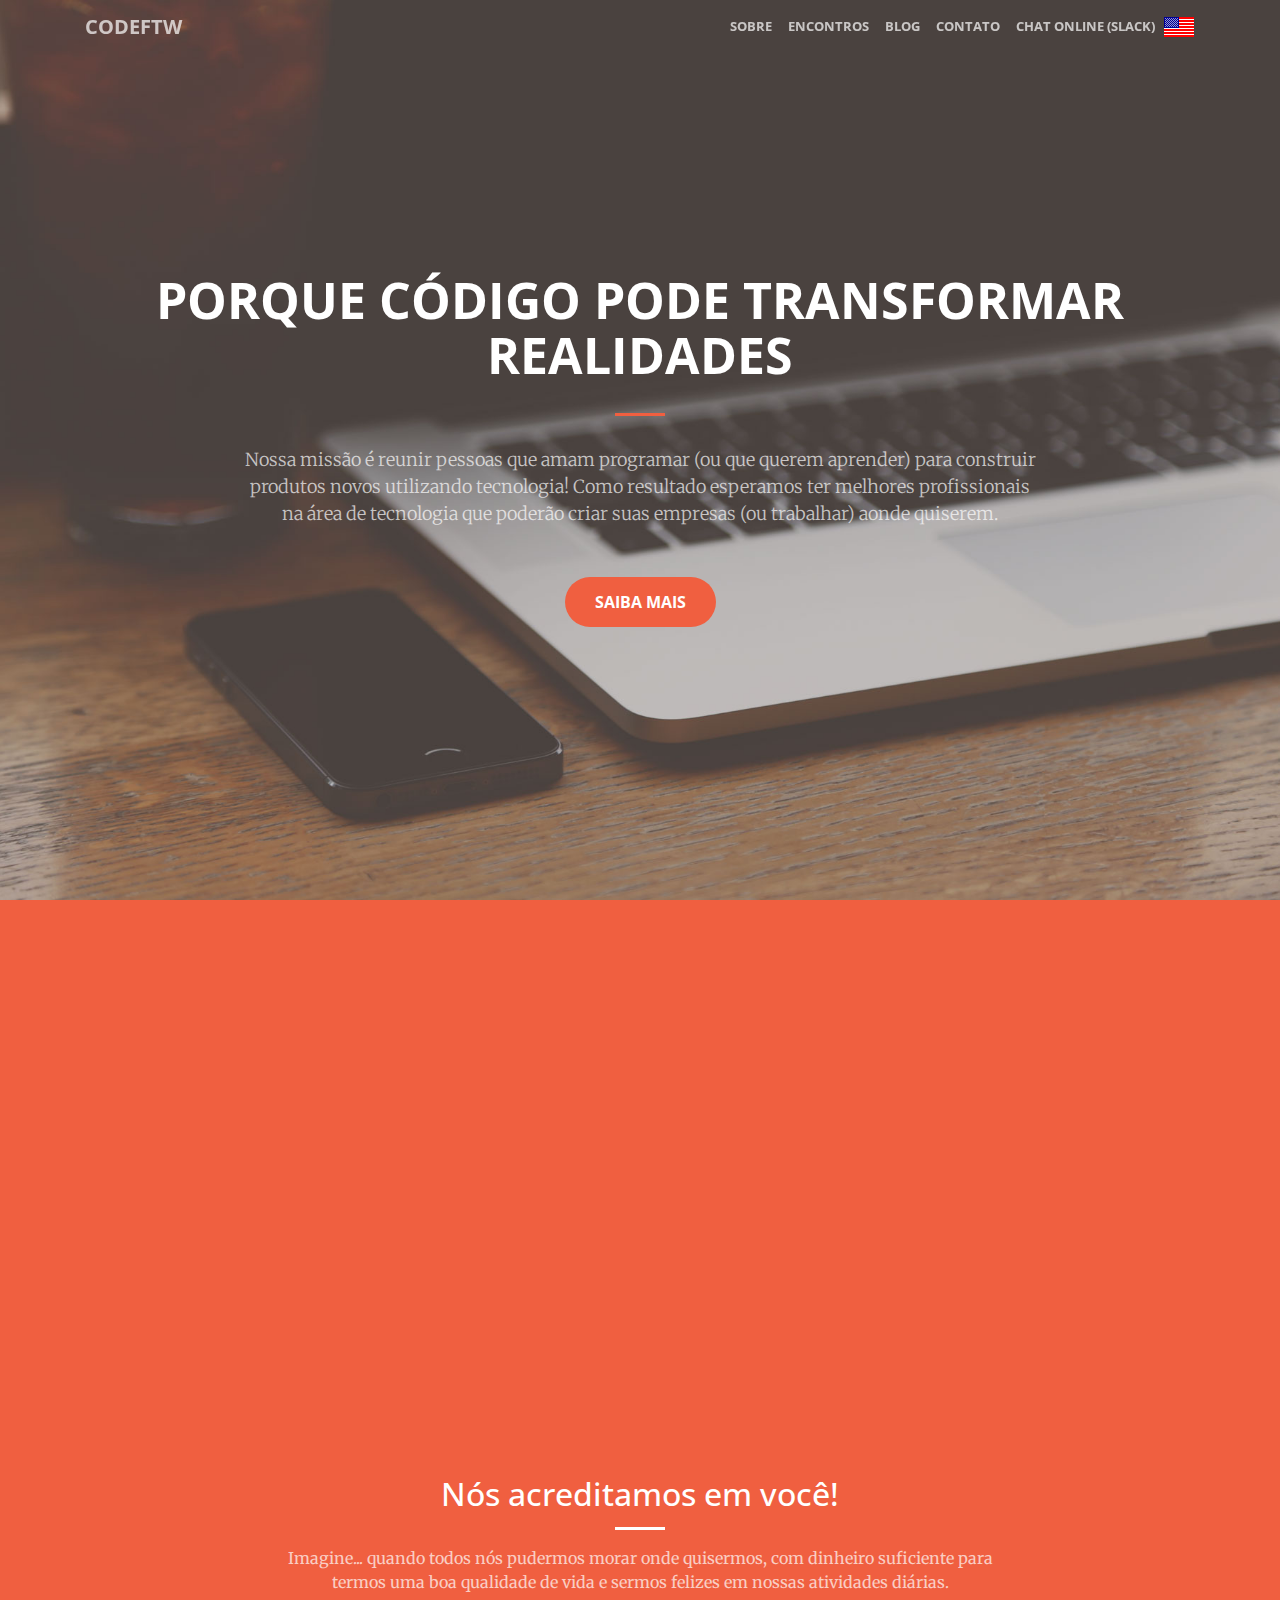
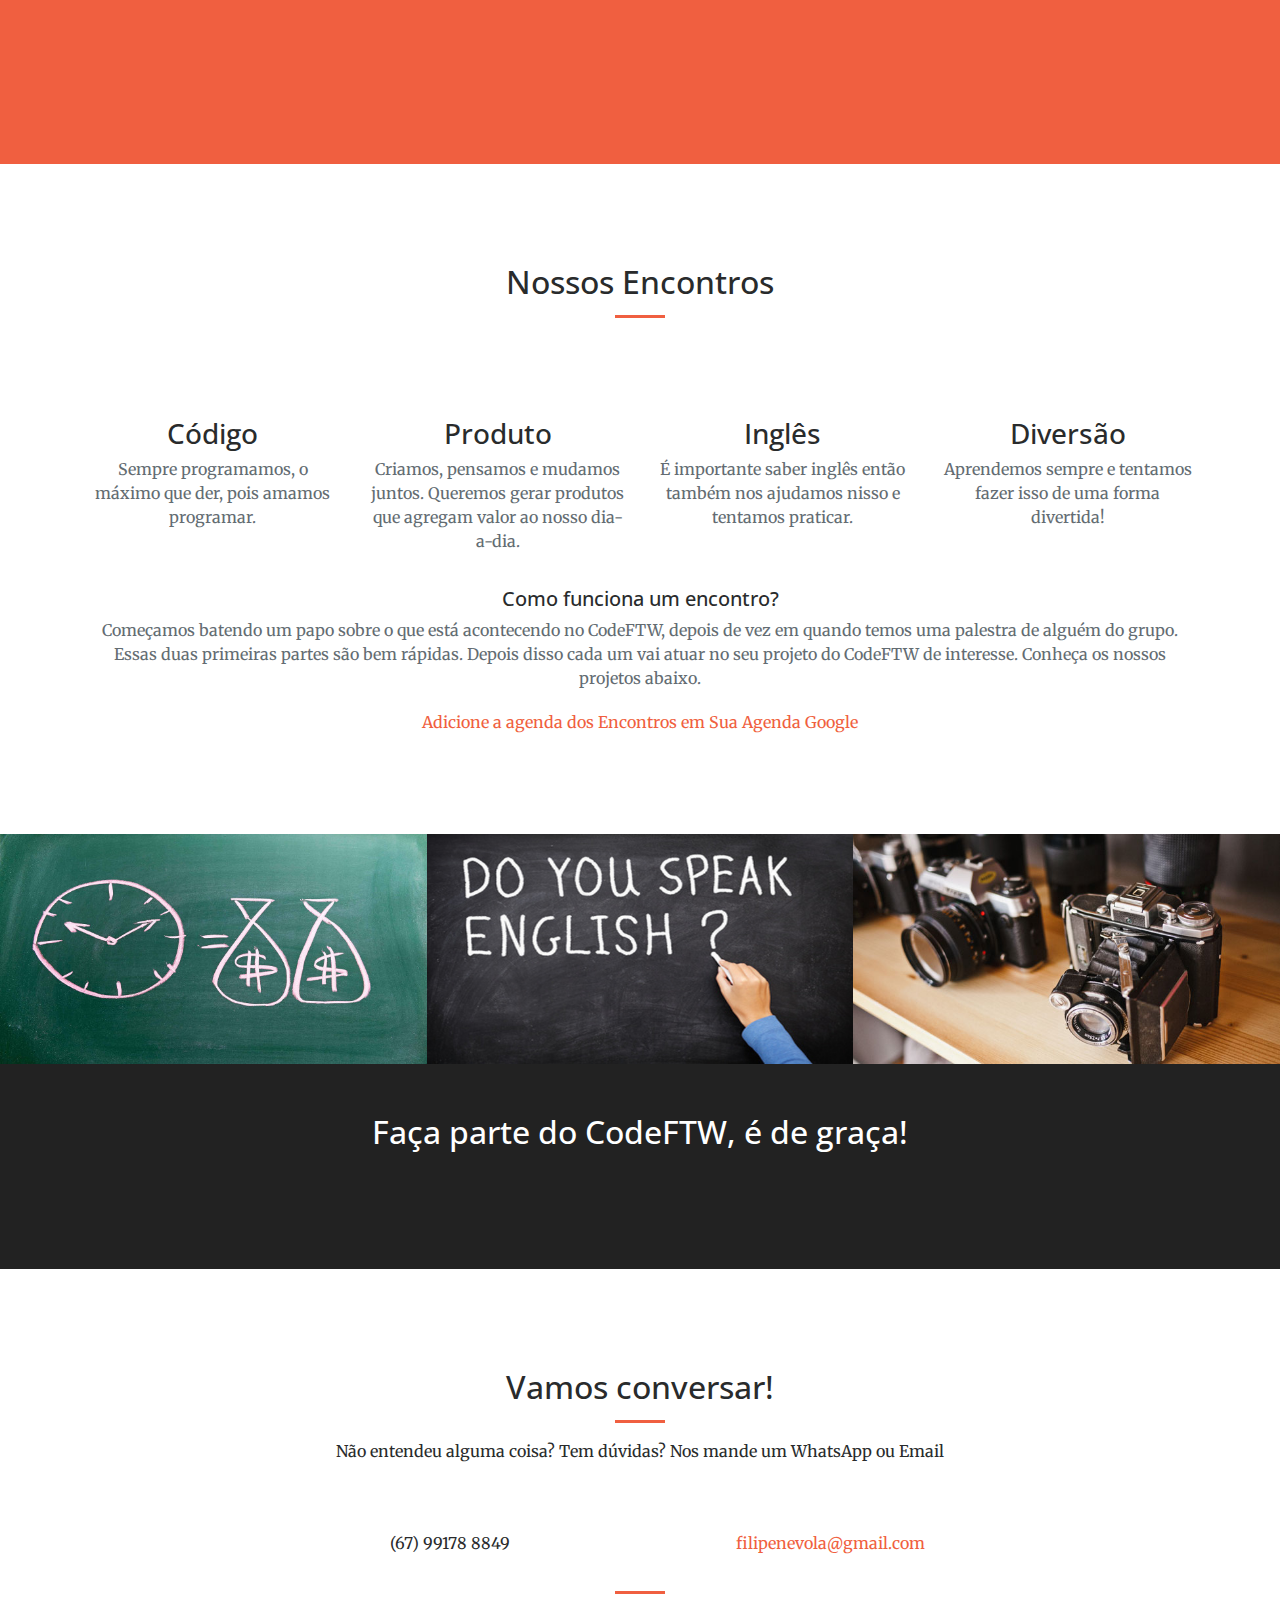
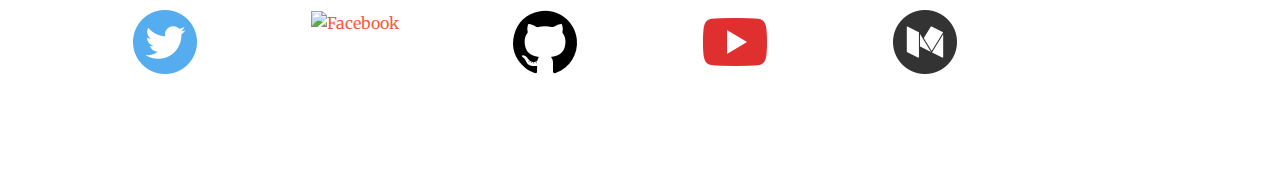
==== commit 891fea53: "adding link to Medium" ====
--- a/index.html
+++ b/index.html
@@ -28,7 +28,7 @@
 	<meta property="og:type" content="website">
 	<meta property="og:url" content="http://codeftw.com/ms-icon-310x310.png">
 
-	
+
 
     <!-- Bootstrap core CSS -->
     <link href="vendor/bootstrap/css/bootstrap.min.css" rel="stylesheet">
@@ -58,10 +58,10 @@
     <link rel="icon" type="image/png" sizes="32x32" href="/favicon-32x32.png">
     <link rel="icon" type="image/png" sizes="96x96" href="/favicon-96x96.png">
     <link rel="icon" type="image/png" sizes="16x16" href="/favicon-16x16.png">
-    
+
     <!-- Favicon -->
     <link rel="shortcut icon" href="favicon.ico" type="image/x-icon">
-    
+
     <link rel="manifest" href="/manifest.json">
     <meta name="msapplication-TileColor" content="#ffffff">
     <meta name="msapplication-TileImage" content="/ms-icon-144x144.png">
@@ -72,7 +72,7 @@
         .navbar-toggler {
             z-index: 1;
         }
-        
+
         @media (max-width: 576px) {
             nav>.container {
                 width: 100%;
@@ -297,24 +297,29 @@
                 </div>
             </div>
             <div class="row">
-                <div class="col-lg-3 text-center">
+                <div class="col-lg-2 text-center">
                     <a href="https://twitter.com/FTW_Code" target="_blank">
                         <img class="img-fluid" src="img/twitter.png" width="64" alt="Twitter">
                     </a>
                 </div>
-                <div class="col-lg-3 text-center">
+                <div class="col-lg-2 text-center">
                     <a href="https://www.facebook.com/CodeFTW/" target="_blank">
                         <img class="img-fluid" src="img/facebook.png" width="68" alt="Facebook">
                     </a>
                 </div>
-                <div class="col-lg-3 text-center">
+                <div class="col-lg-2 text-center">
                     <a href="https://github.com/CodeFTW" target="_blank">
                         <img class="img-fluid" src="img/github.png" width="64" alt="Github">
                     </a>
                 </div>
-                <div class="col-lg-3 text-center">
+                <div class="col-lg-2 text-center">
                     <a href="https://www.youtube.com/codeftw" target="_blank">
                         <img class="img-fluid" src="img/youtube.png" width="64" alt="Youtube">
+                    </a>
+                </div>
+                <div class="col-lg-2 text-center">
+                    <a href="https://medium.com/codeftw" target="_blank">
+                        <img class="img-fluid" src="img/medium.png" width="64" alt="Medium">
                     </a>
                 </div>
             </div>
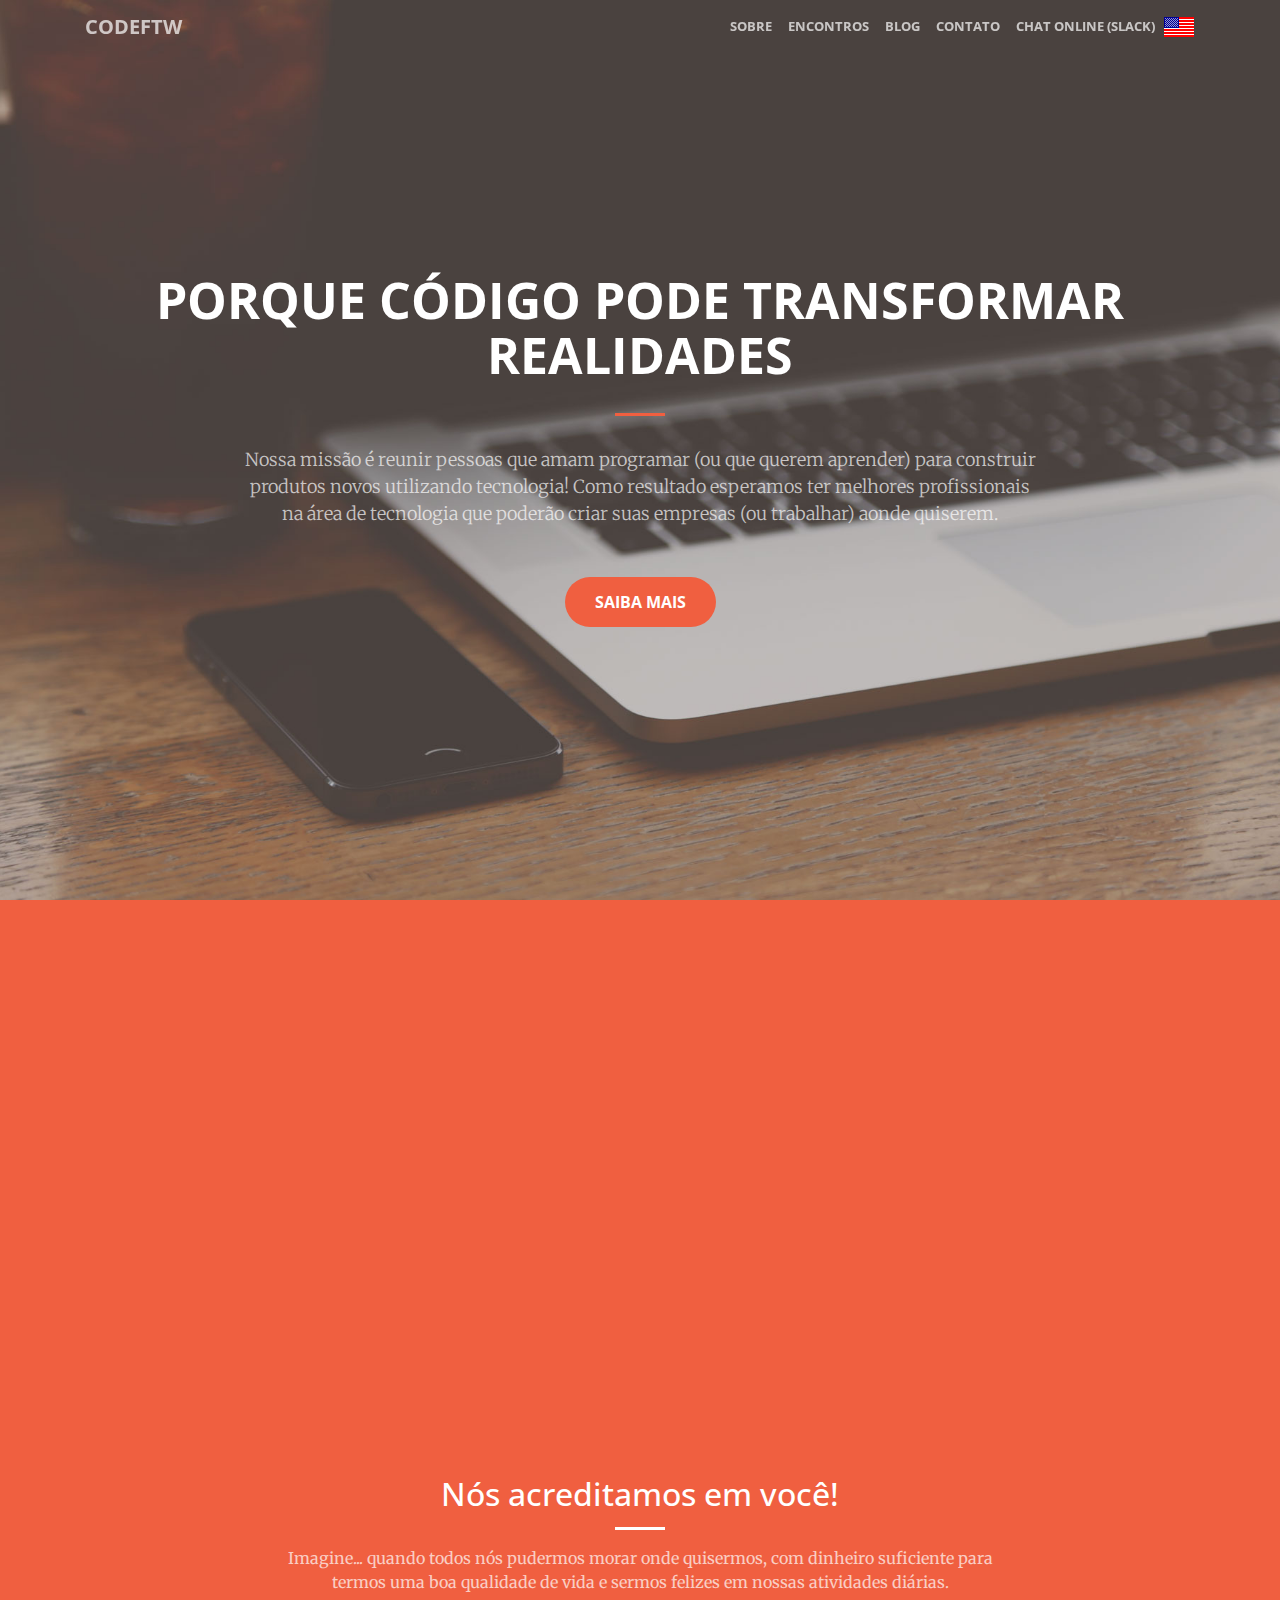
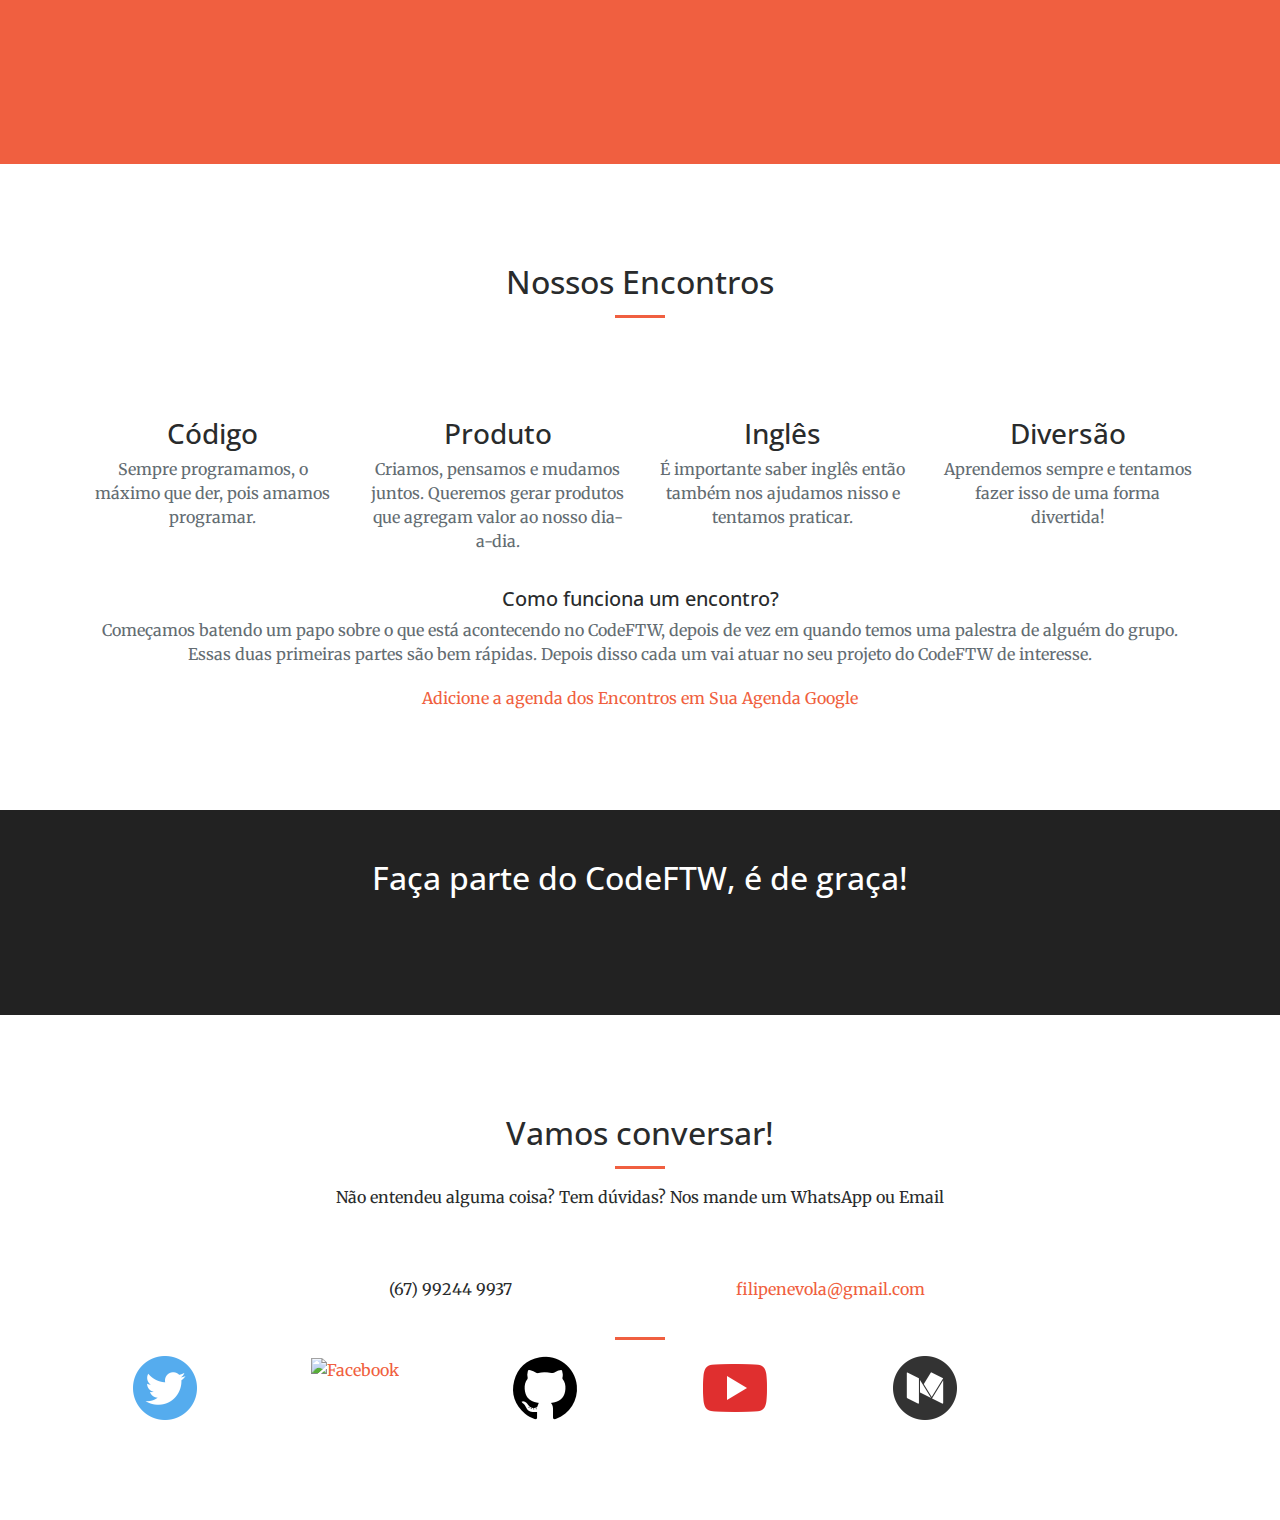
==== commit 8a6b9a20: "removing projects" ====
--- a/index.html
+++ b/index.html
@@ -205,60 +205,8 @@
 
                     <h5>Como funciona um encontro?</h5>
                     <p class="text-muted">Começamos batendo um papo sobre o que está acontecendo no CodeFTW, depois de vez em quando temos uma palestra de alguém do grupo. Essas duas primeiras partes são bem rápidas. Depois disso cada um vai atuar no seu projeto do CodeFTW
-                        de interesse. Conheça os nossos projetos abaixo.</p>
+                        de interesse.</p>
                     <a href="http://codeftw.com/calendar.html" target="_blank">Adicione a agenda dos Encontros em Sua Agenda Google</a>
-                </div>
-            </div>
-        </div>
-    </section>
-
-    <section class="no-padding" id="projects">
-        <div class="container-fluid">
-            <div class="row no-gutter popup-gallery">
-                <div class="col-lg-4 col-sm-6">
-                    <a class="portfolio-box" href="img/portfolio/fullsize/1.jpg">
-                        <img class="img-fluid" src="img/portfolio/thumbnails/1.jpg" alt="">
-                        <div class="portfolio-box-caption">
-                            <div class="portfolio-box-caption-content">
-                                <div class="project-category text-faded">
-                                    Mercado Financeiro
-                                </div>
-                                <div class="project-name">
-                                    Onde Coloco Meu Dinheiro?
-                                </div>
-                            </div>
-                        </div>
-                    </a>
-                </div>
-                <div class="col-lg-4 col-sm-6">
-                    <a class="portfolio-box" href="img/portfolio/fullsize/uberForTeacher.jpg">
-                        <img class="img-fluid" src="img/portfolio/thumbnails/uberForTeacher.jpg" alt="">
-                        <div class="portfolio-box-caption">
-                            <div class="portfolio-box-caption-content">
-                                <div class="project-category text-faded">
-                                    Professor de Inglês Particular
-                                </div>
-                                <div class="project-name">
-                                    #Uber4Teacher
-                                </div>
-                            </div>
-                        </div>
-                    </a>
-                </div>
-                <div class="col-lg-4 col-sm-6">
-                    <a class="portfolio-box" href="img/portfolio/fullsize/3.jpg">
-                        <img class="img-fluid" src="img/portfolio/thumbnails/3.jpg" alt="">
-                        <div class="portfolio-box-caption">
-                            <div class="portfolio-box-caption-content">
-                                <div class="project-category text-faded">
-                                    Categoria desejada
-                                </div>
-                                <div class="project-name">
-                                    Nome do projeto...
-                                </div>
-                            </div>
-                        </div>
-                    </a>
                 </div>
             </div>
         </div>
@@ -284,7 +232,7 @@
                 </div>
                 <div class="col-lg-4 offset-lg-2 text-center">
                     <i class="fa fa-phone fa-3x sr-contact"></i>
-                    <p>(67) 99178 8849</p>
+                    <p>(67) 99244 9937</p>
                 </div>
                 <div class="col-lg-4 text-center">
                     <i class="fa fa-envelope-o fa-3x sr-contact"></i>
@@ -356,4 +304,4 @@
     </script>
 </body>
 
-</html>+</html>
